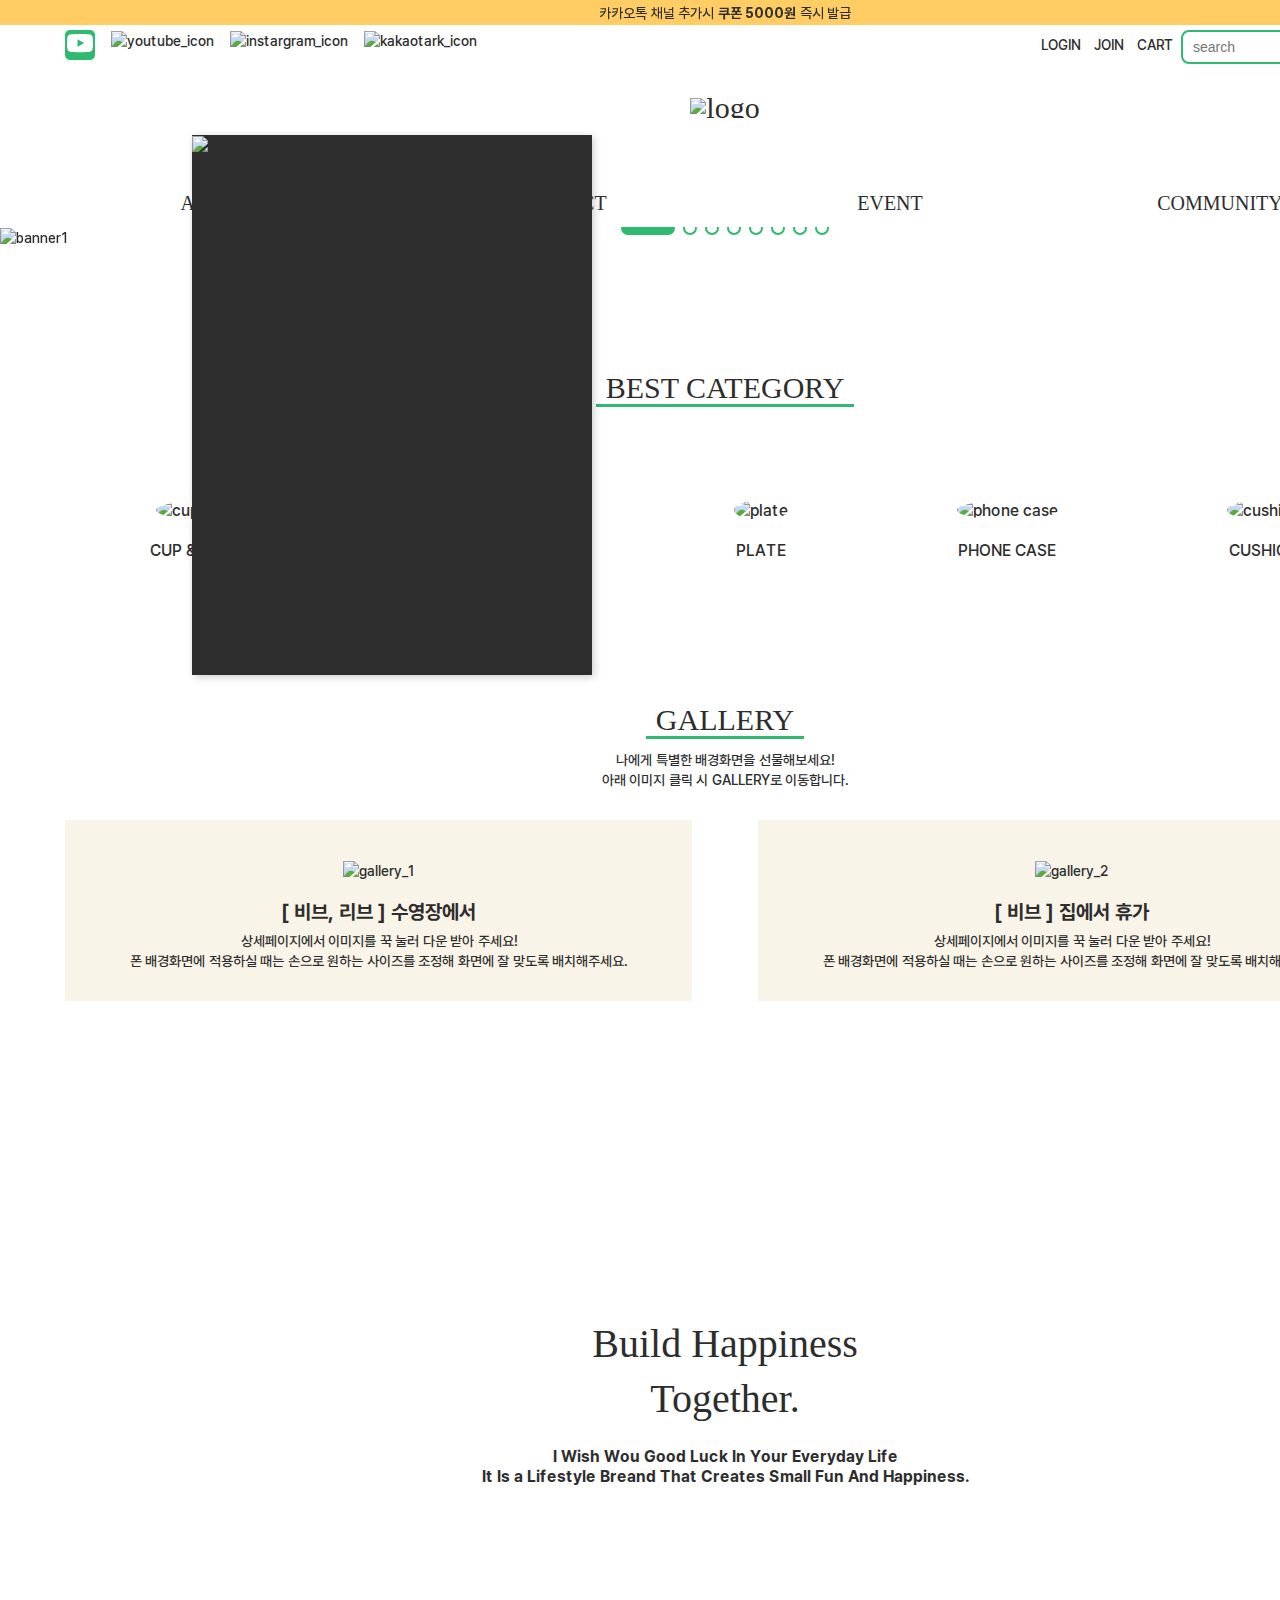
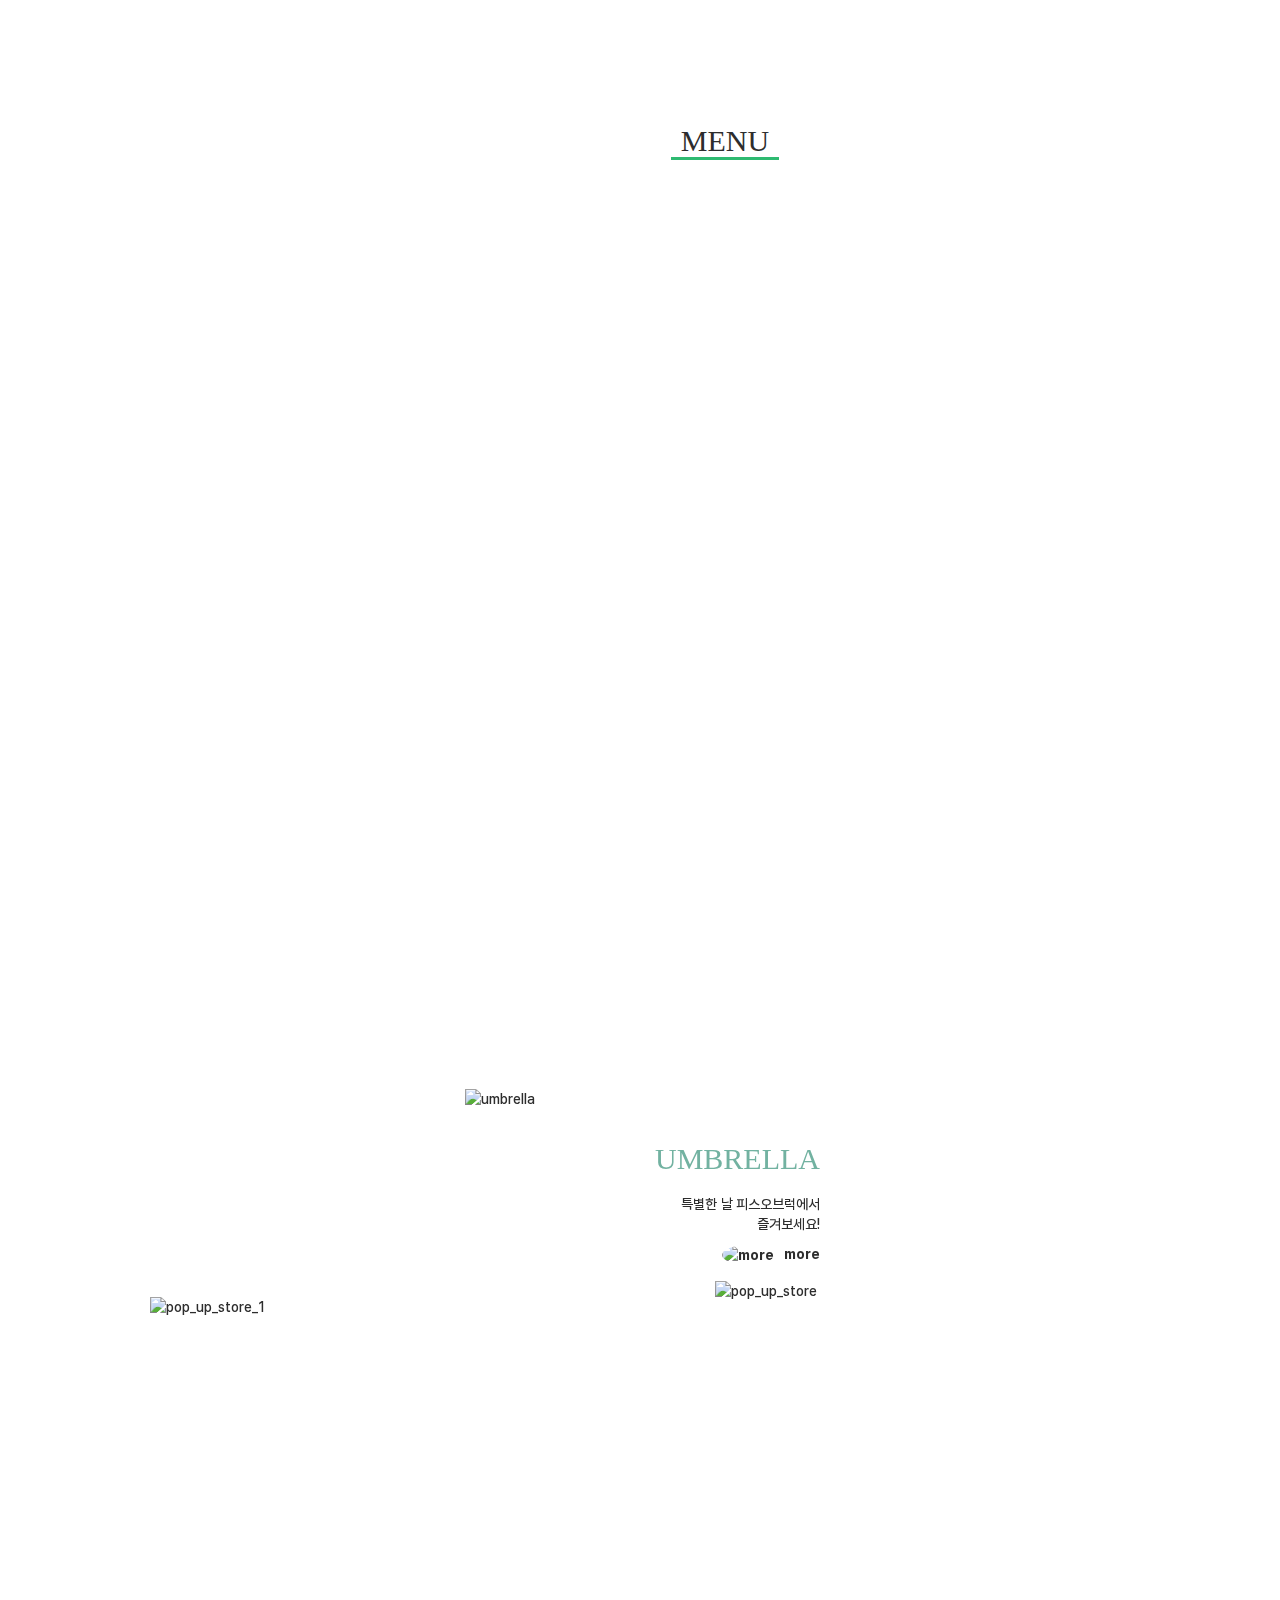
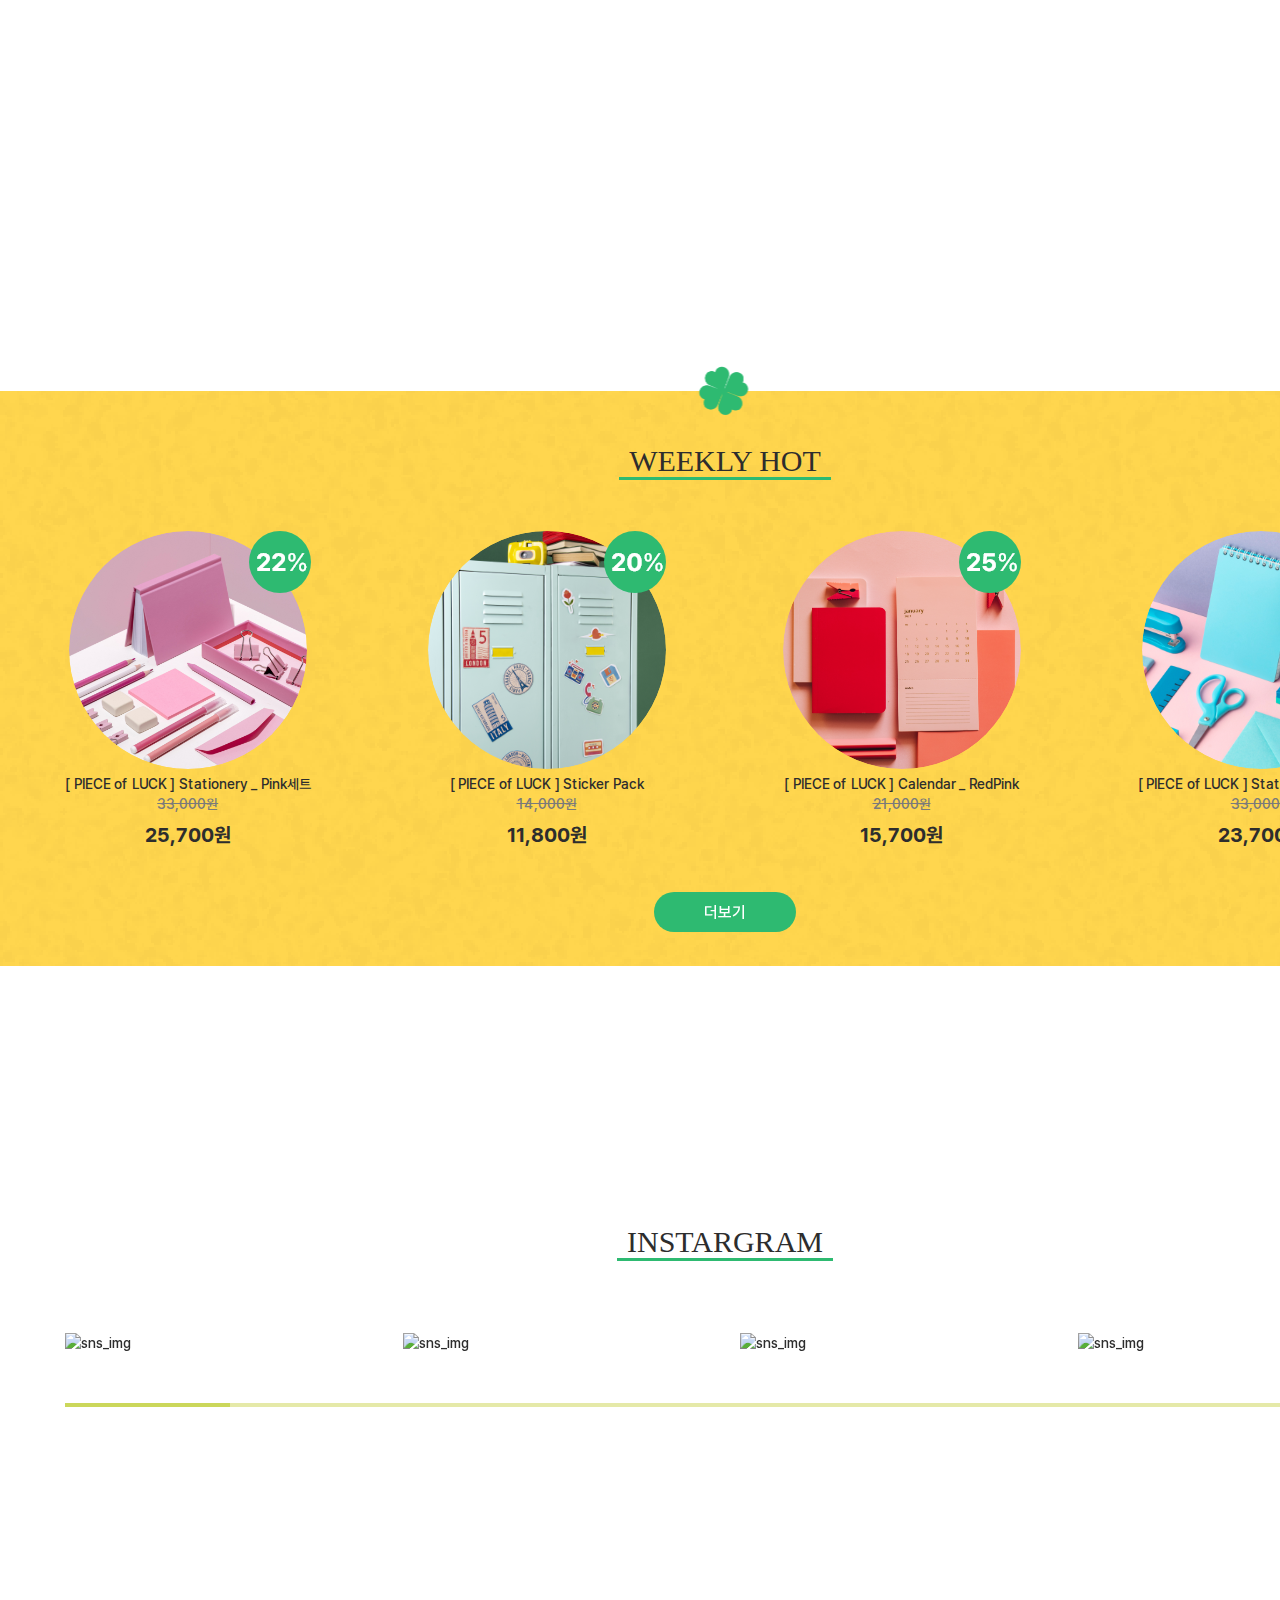
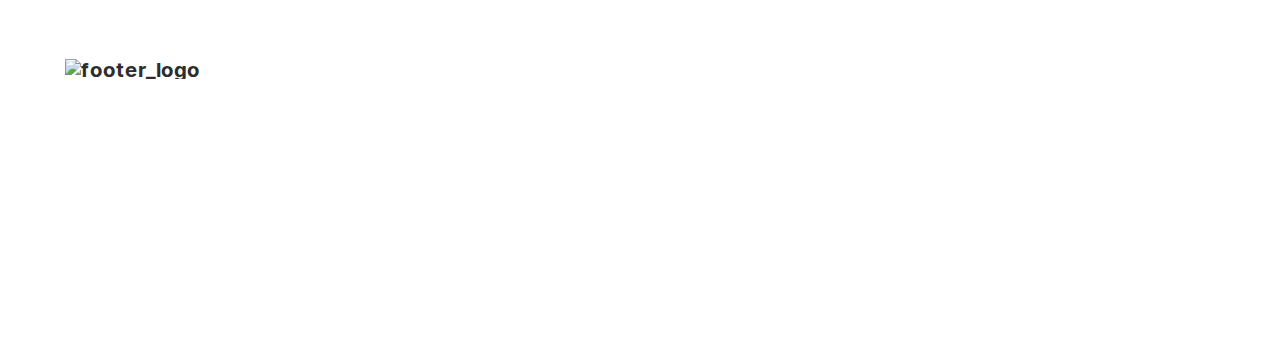
==== index.html @ 20d3dde0 "Add files via upload" ====
<!DOCTYPE html>
<html lang="ko">
<head>
    <meta charset="UTF-8">
    <meta name="viewport" content="width=1450">
    <title>PIECE of LUCK</title>
    <!--파비콘-->
    <link rel="shortcut icon" href="./img/favicon.png" type="image/x-icon">
    <!--top_event_banner-->
    <link rel="stylesheet" href="https://cdn.jsdelivr.net/npm/swiper@10/swiper-bundle.min.css" />
    <!--navbar-->
    <script src="https://code.jquery.com/jquery-2.2.4.min.js" integrity="sha256-BbhdlvQf/xTY9gja0Dq3HiwQF8LaCRTXxZKRutelT44=" crossorigin="anonymous"></script>
		<script src="./js/script1.js"></script>
    <!--Pretendard-->
    <link rel="stylesheet" href="./fonts/stylesheet.css">
    <!--aos-->
    <link href="https://unpkg.com/aos@2.3.1/dist/aos.css" rel="stylesheet">
    <script src="https://unpkg.com/aos@2.3.1/dist/aos.js"></script>
    <!--top버튼-->
    <script src="js/jquery-3.4.1.min.js"></script>
	<script src="js/script.js"></script>
    <!--main css-->
    <link rel="stylesheet" href="./css/main_style.css">
</head>
<body>
    <div id="top_event_banner">
        <div class="swiper top_banner">
            <div class="swiper-wrapper">
              <div class="swiper-slide">카카오톡 채널 추가시 <b>쿠폰 5000원</b> 즉시 발급</div>
              <div class="swiper-slide">신규회원 누구나 <b>첫 구매 900원</b></div>
              <div class="swiper-slide">WINTER <b>SALE</b>초특가</div>
              <div class="swiper-slide">포토리뷰 작성 시 <b>최대 5만원</b>혜택</div>
            </div>
          </div>
    </div><!--top_event_banner-->
    <div id="login">
        <ul class="sns_icon">
          <li>
            <a href="https://www.youtube.com/" target="_blank">
              <img src="./img/youtube.png" alt="youtube_icon">
            </a>
          </li>
          <li>
            <a href="https://www.facebook.com/" target="_blank">
              <img src="./img/facebook.png" alt="youtube_icon">
            </a>
          </li>
          <li>
            <a href="https://www.instagram.com/" target="_blank">
              <img src="./img/instargram.png" alt="instargram_icon">
            </a>
          </li>
          <li>
            <a href="https://www.kakaocorp.com/page/service/service/KakaoTalk?lang=ko" target="_blank">
              <img src="./img/kakao.png" alt="kakaotark_icon">
            </a>
          </li>
        </ul><!--sns_icon-->
        <div class="join">
          <ul class="join_in">
            <li><a href="./index_1.html">LOGIN</a></li>
            <li><a href="./index_1.html">JOIN</a></li>
            <li><a href="#">CART</a></li>
        </ul><!--join_in-->
        <div class="search">
            <input type="search" placeholder="search">
          <button type="submit"></button>
        </div><!--search-->
        </div><!--join-->
    </div><!--login-->
    <header>
      <h1>
        <a href="./index.html">
          <img src="./img/LOGO.png" alt="logo" width="350px">
        </a>
      </h1>
      <div id="nav_">
        <ul id="nav">
          <li>
            <a href="./sub1.html">ABOUT US</a>
            <div class="sub_menu">
              <ul class="sub">
                <li><a href="./sub1.html">ABOUT US</a></li>
              </ul><!--sub_1-->
              <ul class="sub">
                <li><a href="./sub2.html#tab1_pr">LIVING</a></li>
                <li><a href="./sub2.html#tab2_pr">DIGITAL</a></li>
                <li><a href="./sub2.html#tab3_pr">FASHION</a></li>
              </ul><!--sub_2-->
              <ul class="sub">
                <li><a href="./sub3.html">EVENT</a></li>
              </ul><!--sub_3-->
              <ul class="sub">
                <li><a href="./sub2.html#tab1_pr">LIVING</a></li>
                <li><a href="./sub2.html#tab2_pr">DIGITAL</a></li>
                <li><a href="./sub2.html#tab3_pr">FASHION</a></li>
              </ul><!--sub_4-->
            </div><!--sub_menu-->
          </li>
          <li>
            <a href="./sub2.html"> PRODUCT</a>
            <div class="sub_menu">
              <ul class="sub">
                <li><a href="./sub1.html">ABOUT US</a></li>
              </ul><!--sub_1-->
              <ul class="sub">
                <li><a href="./sub2.html#tab1_pr">LIVING</a></li>
                <li><a href="./sub2.html#tab2_pr">DIGITAL</a></li>
                <li><a href="./sub2.html#tab3_pr">FASHION</a></li>
              </ul><!--sub_2-->
              <ul class="sub">
                <li><a href="./sub3.html">EVENT</a></li>
              </ul><!--sub_3-->
              <ul class="sub">
                <li><a href="./sub4.html#tab1_co">공지사항</a></li>
                <li><a href="./sub4.html#tab2_co">Q &amp; A</a></li>
                <li><a href="./sub4.html#tab3_co">GALLERY</a></li>
              </ul><!--sub_4-->
            </div><!--sub_menu-->
          </li>
          <li>
            <a href="./sub3.html">EVENT</a>
            <div class="sub_menu">
              <ul class="sub">
                <li><a href="./sub1.html">ABOUT US</a></li>
              </ul><!--sub_1-->
              <ul class="sub">
                <li><a href="./sub2.html#tab1_pr">LIVING</a></li>
                <li><a href="./sub2.html#tab2_pr">DIGITAL</a></li>
                <li><a href="./sub2.html#tab3_pr">FASHION</a></li>
              </ul><!--sub_2-->
              <ul class="sub">
                <li><a href="./sub3.html">EVENT</a></li>
              </ul><!--sub_3-->
              <ul class="sub">
                <li><a href="./sub4.html#tab1_co">공지사항</a></li>
                <li><a href="./sub4.html#tab2_co">Q &amp; A</a></li>
                <li><a href="./sub4.html#tab3_co">GALLERY</a></li>
              </ul><!--sub_4-->
            </div><!--sub_menu-->
          </li>
          <li>
            <a href="./sub4.html">COMMUNITY</a>
            <div class="sub_menu">
              <ul class="sub">
                <li><a href="./sub1.html">ABOUT US</a></li>
              </ul><!--sub_1-->
              <ul class="sub">
                <li><a href="./sub2.html#tab1_pr">LIVING</a></li>
                <li><a href="./sub2.html#tab2_pr">DIGITAL</a></li>
                <li><a href="./sub2.html#tab3_pr">FASHION</a></li>
              </ul><!--sub_2-->
              <ul class="sub">
                <li><a href="./sub3.html">EVENT</a></li>
              </ul><!--sub_3-->
              <ul class="sub">
                <li><a href="./sub4.html#tab1_co">공지사항</a></li>
                <li><a href="./sub4.html#tab2_co">Q &amp; A</a></li>
                <li><a href="./sub4.html#tab3_co">GALLERY</a></li>
              </ul><!--sub_4-->
            </div><!--sub_menu-->
          </li>
        </ul><!--nav-->
      </div><!--nav_-->
    </header><!--heaber-->
    <div id="main">
      <div class="swiper main_banner">
        <div class="swiper-wrapper">
          <div class="swiper-slide">
            <a href="./sub1.html">
              <img src="./img/main_banner_1.jpg" alt="banner1">
            </a>
          </div>
          <div class="swiper-slide">
            <a href="./sub1.html">
              <img src="./img/main_banner_2.jpg" alt="banner2">
            </a>
          </div>
          <div class="swiper-slide">
            <a href="./sub2.html">
              <img src="./img/main_banner_3.jpg" alt="banner3">
            </a>
          </div>
          <div class="swiper-slide"><a href="./sub2.html">
            <img src="./img/main_banner_4.jpg" alt="banner4">
          </a>
        </div>
          <div class="swiper-slide"><a href="./sub2.html">
            <img src="./img/main_banner_5.jpg" alt="banner5">
          </a>
        </div>
          <div class="swiper-slide"><a href="./sub2.html#tab3_pr">
            <img src="./img/main_banner_6.jpg" alt="banner6">
          </a>
        </div>
          <div class="swiper-slide"><a href="./sub2.html">
            <img src="./img/main_banner_7.jpg" alt="banner7">
          </a>
        </div>
          <div class="swiper-slide"><a href="./sub2.html">
            <img src="./img/main_banner_0.jpg" alt="banner8">
          </a>
        </div>
        </div>
        <div class="swiper-button-next main_banner_next"></div>
        <div class="swiper-button-prev main_banner_prev"></div>
        <div class="swiper-pagination main_banner_pag"></div>
      </div>
    </div><!--main-->
    <div id="best">
      <h1><span>BEST CATEGORY</span></h1>
      <ul class="category">
        <li>
          <a href="./sub2.html#tab1_pr">
            <img src="./img/category1.png" alt="cup&tumbler">
            <p>
              CUP &amp; TUMBLER
            </p>
        </a>
        <a href="./sub2.html#tab1_pr">
          <img src="./img/cotegory_hover1.png" alt="cup&tumbler">
        </a>
      </li>
        <li>
          <a href="./sub2.html#tab3_pr">
            <img src="./img/category2.png" alt="home slippers">
            <p>
              HOME SLIPPERS
            </p>
          </a>
          <a href="./sub2.html#tab3_pr">
            <img src="./img/cotegory_hover2.png" alt="home slippers">
          </a>
        </li>
        <li>
          <a href="./sub2.html#tab1_pr">
            <img src="./img/category3.png" alt="plate">
            <p>
              PLATE
            </p>
          </a>
          <a href="./sub2.html#tab1_pr">
            <img src="./img/cotegory_hover3.png" alt="plate">
          </a>
        </li>
        <li>
          <a href="./sub2.html#tab2_pr">
            <img src="./img/category4.png" alt="phone case">
            <p>
              PHONE CASE
            </p>
          </a>
          <a href="./sub2.html#tab2_pr">
            <img src="./img/cotegory_hover4.png" alt="phone case">
          </a>
        </li>
        <li>
          <a href="./sub2.html">
            <img src="./img/category5.png" alt="cushion">
            <p>
              CUSHION
            </p>
          </a>
          <a href="./sub2.html">
            <img src="./img/cotegory_hover5.png" alt="cushion">
          </a>
        </li>
      </ul><!--category-->
    </div><!--best-->
    <div class="gallery">
      <h1><span>GALLERY</span></h1>
      <p>나에게 특별한 배경화면을 선물해보세요!<br>
      아래 이미지 클릭 시 GALLERY로 이동합니다.</p>
      <div class="gallery_in">
        <div class="gallery_box">
        <dl>
          <dt><a href="./sub4.html#tab2_co">
            <img src="./img/gallery_img2.png" alt="gallery_1">
            <img src="./img/gallery_img1_1.png" alt="gallery_1" class="gallery_img">
          </a></dt>
          <dd>
            <h3>
              &lbrack; 비브, 리브 &rbrack; 수영장에서
            </h3>
            <p>
              상세페이지에서 이미지를 꾹 눌러 다운 받아 주세요!<br>
              폰 배경화면에 적용하실 때는 손으로 원하는 사이즈를 조정해 화면에 잘 맞도록 배치해주세요.
            </p>
          </dd>
        </dl>
      </div><!--gallery_box-->
      <div class="gallery_box">
        <dl>
          <dt>
            <a href="./sub4.html#tab2_co">
              <img src="./img/gallery_img1.png" alt="gallery_2">
              <img src="./img/gallery_img2_1.png" alt="gallery_1" class="gallery_img">
            </a>
          </dt>
          <dd>
            <h3>
              &lbrack; 비브 &rbrack; 집에서 휴가
            </h3>
            <p>
              상세페이지에서 이미지를 꾹 눌러 다운 받아 주세요!<br>
              폰 배경화면에 적용하실 때는 손으로 원하는 사이즈를 조정해 화면에 잘 맞도록 배치해주세요.
            </p>
          </dd>
        </dl>
      </div><!--gallery_box-->
      </div><!--gallery_in-->
    </div><!--gallery-->
    <div id="together">
      <div class="together_in">
        <h1>
          Build Happiness<br>
          Together.
        </h1>
        <p>
          I Wish Wou Good Luck In Your Everyday Life<br>
          It Is a Lifestyle Breand That Creates Small Fun And Happiness.
        </p>
      </div><!--together_in-->
    </div><!--together-->
    <div id="menu">
      <h1><span>MENU</span></h1>
      <div class="menu_in">
        <div class="menu_in_1" data-aos="fade-down" data-aos-once="true" data-aos-delay="200">
          <h2>LIVING</h2>
          <p>
            피스오브럭으로 일상을<br>
            꾸며보세요!
          </p>
          <a href="./sub2.html#tab3_pr">
            <img src="./img/more_white.png" alt="more" class="white">
            <img src="./img/more_black.png" alt="more">more</a>
          <img src="./img/main_menu_slipper.png" alt="slippers" class="slipper">
        </div><!--menu_in_1-->
        <div class="menu_in_2" data-aos="fade-down-right" data-aos-once="true" data-aos-delay="200">
          <h2>KITCHEN</h2>
          <p>
            피스오브럭으로 나만의<br>
            키친하우스를 만들어보세요!
          </p>
          <a href="./sub2.html#tab1_pr">
            <img src="./img/more_white.png" alt="more" class="white">
            <img src="./img/more_black.png" alt="more">more</a>
          <img src="./img/main_menu_tableware.png" alt="kitchen" class="kitchen">
        </div><!--menu_in_2-->
        <div class="menu_in_3" data-aos="fade-down-right" data-aos-once="true" data-aos-delay="100">
          <h2>PHONE CASE</h2>
          <p>
            피스오브럭으로 기분좋은<br>
            하루를 보내보세요!
          </p>
          <a href="./sub2.html#tab2_pr">
            <img src="./img/more_white.png" alt="more" class="white">
            <img src="./img/more_black.png" alt="more">more</a>
          <img src="./img/main_menu_phone.png" alt="phone" class="phone">
        </div><!--menu_in_3-->
        <div class="menu_in_4" data-aos="fade-up-right" data-aos-once="true" data-aos-delay="100">
          <h2>CUP&amp;TUMBLER</h2>
          <p>
            피스오브럭으로 일상 속 즐거움을<br>
            느껴보세요!
          </p>
          <a href="./sub2.html#tab1_pr">
            <img src="./img/more_white.png" alt="more" class="white">
            <img src="./img/more_black.png" alt="more">more</a>
          <img src="./img/main_menu_tumbler.png" alt="tumbler" class="tumbler">
        </div><!--menu_in_4-->
        <div class="menu_in_5" data-aos="slide-up" data-aos-once="true">
          <h2>UMBRELLA</h2>
          <p>
            특별한 날 피스오브럭에서<br>
            즐겨보세요!
          </p>
          <a href="./sub2.html#tab3_pr">
            <img src="./img/more_white.png" alt="more" class="white">
            <img src="./img/more_black.png" alt="more">more</a>
          <img src="./img/main_menu_umbrella.png" alt="umbrella" class="umbrella">
        </div><!--menu_in_5-->
        <div class="menu_in_6" data-aos="fade-up-left" data-aos-once="true" data-aos-delay="100">
          <h2>GIFT</h2>
          <p>
            피스오브럭에서 달콤한<br>
            선물을 전해보세요!
          </p>
          <a href="./sub2.html">
            <img src="./img/more_white.png" alt="more" class="white">
            <img src="./img/more_black.png" alt="more">more</a>
          <img src="./img/main_menu_gift.png" alt="gift" class="gift">
        </div><!--menu_in_6-->
      </div><!--menu_in-->
    </div><!--menu-->
    <div id="popup_">
      <div id="popup">
        <img src="./img/pop-up_img1.png" alt="pop_up_store_1" class="pop_1" data-aos="slide-left" data-aos-once="true">
        <img src="./img/pop-up_text.png" alt="pop_up_store" class="pop_2" data-aos="slide-down"
        data-aos-delay="200" data-aos-once="true">
        <img src="./img/pop-up_img2.png" alt="pop_up_store_2" class="pop_3" data-aos="zoom-in"
        data-aos-delay="400" data-aos-once="true">
        <img src="./img/pop-up_img3.png" alt="pop_up_store_3" class="pop_4" data-aos="slide-left"
        data-aos-delay="300" data-aos-once="true">
        <p><a href="#" class="pop_5" data-aos="zoom-in" data-aos-easing="ease-out-back"
          data-aos-duration="1000" data-aos-delay="400" data-aos-once="true">더 보러 가기</a></p>
      </div><!--popup-->
    </div><!--popup_(오버플로우히든용)-->
    <div id="weekly">
      <div class="weekly_in">
        <img src="./img/weekly_icon.png" alt="clover">
      <h1><span>WEEKLY HOT</span></h1>
      <ul>
        <li>
          <a href="./sub2.html#tab1_pr">
            <img src="./img/weekly_1.png" alt="Stationery_Pink_set">
          </a><br>
          <a href="./sub2.html#tab1_pr" class="product_name">
            &lbrack; PIECE of LUCK &rbrack; Stationery _ Pink세트
          </a><!--product_name--><br>
          <a href="./sub2.html#tab1_pr" class="product_cost">
            33,000원
          </a><!--product_cost--><br>
          <a href="./sub2.html#tab1_pr" class="sale_price">
            25,700원
          </a><!--sale_price-->
          <img src="./img/weekly_sale_1_1.png" alt="22%" class="sale">
          <img src="./img/weekly_sale_1.png" alt="22%">
        </li>
        <li>
          <a href="./sub2.html#tab1_pr">
            <img src="./img/weekly_2.png" alt="Sticker Pack">
          </a><br>
          <a href="./sub2.html#tab1_pr" class="product_name">
            &lbrack; PIECE of LUCK &rbrack; Sticker Pack
          </a><!--product_name--><br>
          <a href="./sub2.html#tab1_pr" class="product_cost">
            14,000원
          </a><!--product_cost--><br>
          <a href="./sub2.html#tab1_pr" class="sale_price">
            11,800원
          </a><!--sale_price-->
          <img src="./img/weekly_sale_2_1.png" alt="20%" class="sale">
          <img src="./img/weekly_sale_2.png" alt="20%">
        </li>
        <li>
          <a href="./sub2.html#tab1_pr">
            <img src="./img/weekly_3.png" alt="Calendar_RedPink">
          </a><br>
          <a href="./sub2.html#tab1_pr" class="product_name">
            &lbrack; PIECE of LUCK &rbrack; Calendar _ RedPink
          </a><!--product_name--><br>
          <a href="./sub2.html#tab1_pr" class="product_cost">
            21,000원
          </a><!--product_cost--><br>
          <a href="./sub2.html#tab1_pr" class="sale_price">
            15,700원
          </a><!--sale_price-->
          <img src="./img/weekly_sale_3_1.png" alt="25%" class="sale">
          <img src="./img/weekly_sale_3.png" alt="25%">
        </li>
        <li>
          <a href="./sub2.html#tab1_pr">
            <img src="./img/weekly_4.png" alt="stationery_blue_set">
          </a><br>
          <a href="./sub2.html#tab1_pr" class="product_name">
            &lbrack; PIECE of LUCK &rbrack; Stationery _ Blue세트
          </a><!--product_name--><br>
          <a href="./sub2.html#tab1_pr" class="product_cost">
            33,000원
          </a><!--product_cost--><br>
          <a href="./sub2.html#tab1_pr" class="sale_price">
            23,700원
          </a><!--sale_price-->
          <img src="./img/weekly_sale_4_1.png" alt="28%" class="sale">
          <img src="./img/weekly_sale_4.png" alt="28%">
        </li>
      </ul>
      <a href="./sub2.html" type="button" class="eng btn-bubble">
        더보기
        <span class="btn-bubble-inner">
            <span class="btn-bubble-itembox">
                <span class="btn-bubble-item"></span>
                <span class="btn-bubble-item"></span>
                <span class="btn-bubble-item"></span>
                <span class="btn-bubble-item"></span>
            </span>
        </span>
    </a>
      </div><!--weekly_in-->
    </div><!--weekly-->
    <div id="slide">
    </div><!--slide-->
    <div id="instargram">
      <h1><span>INSTARGRAM</span></h1>
      <div class="swiper instar">
        <div class="swiper-wrapper">
          <div class="swiper-slide slide">
            <p>
              <img src="./img/heart.png" alt="heart">
            </p>
            <img src="./img/instar_1.png" alt="sns_img">
          </div>
          <div class="swiper-slide slide">
            <p>
              <img src="./img/heart.png" alt="heart">
            </p>
            <img src="./img/instar_2.png" alt="sns_img">
          </div>
          <div class="swiper-slide slide">
            <p>
              <img src="./img/heart.png" alt="heart">
            </p>
            <img src="./img/instar_3.png" alt="sns_img">
          </div>
          <div class="swiper-slide slide">
            <p>
              <img src="./img/heart.png" alt="heart">
            </p>
            <img src="./img/instar_4.png" alt="sns_img">
          </div>
          <div class="swiper-slide slide">
            <p>
              <img src="./img/heart.png" alt="heart">
            </p>
            <img src="./img/instar_5.png" alt="sns_img">
          </div>
          <div class="swiper-slide slide">
            <p>
              <img src="./img/heart.png" alt="heart">
            </p>
            <img src="./img/instar_6.png" alt="sns_img">
          </div>
          <div class="swiper-slide slide">
            <p>
              <img src="./img/heart.png" alt="heart">
            </p>
            <img src="./img/instar_7.png" alt="sns_img">
          </div>
          <div class="swiper-slide slide">
            <p>
              <img src="./img/heart.png" alt="heart">
            </p>
            <img src="./img/instar_8.png" alt="sns_img">
          </div>
        </div>
        <div class="swiper-pagination instar_pag"></div>
      </div>
    </div><!--instargram-->
    <div id="footer">
      <div class="footer_in">
        <h2>
          <a href="./index.html">
            <img src="./img/footer_logo.png" alt="footer_logo">
          </a>
        </h2>
        <div class="footer_in_1">
          <p>
            PIECE of LUCK / 박수희
          </p>
          <p>
            부산광역시 해운대구 해운대로 123-45
          </p>
          <p>
            051-123-4567
          </p>
          <p>
            psk7489@naver.com
          </p>
        </div><!--footer_in_1-->
        <div class="footer_in_1">
          <p>
            고객센터051-123-4567
          </p>
          <p>
            평일 09:00 ~ 17:00
          </p>
          <p>
            토 / 일 / 공휴일 09:00 ~ 11:00
          </p>
          <p>
            051-123-4567
          </p>
        </div><!--footer_in_1-->
        <div class="footer_in_1">
          <p>
            제휴문의
          </p>
          <p>
            psk7489@naver.com
          </p>
        </div><!--footer_in_1-->
        <div class="footer_in_1">
          <p>
            팝업스토어 문의
          </p>
          <p>
            psk7489@naver.com
          </p>
        </div><!--footer_in_1-->
        <div class="footer_in_1">
          <p>
            결제계좌안내
          </p>
          <p>
            634901-04-387035
          </p>
          <p>
            국민은행 / 박수희
          </p>
        </div><!--footer_in_1-->
      </div><!--footer_in-->
      <ul>
        <li>
          <a href="#">
            이용약관
          <div class="solid"></div>
        </a>
        </li>
        <li>
          <a href="#">
            개인정보처리방침
            <div class="solid"></div>
          </a>
        </li>
        <li>
          <a href="./sub1.html">
            회사소개
            <div class="solid"></div>
          </a>
        </li>
        <li>
          <a href="./sub2.html">
            Buy Shop
            <div class="solid"></div>
          </a>
        </li>
      </ul>
      <div id="top">
        <a href="#top_event_banner">
          <img src="./img/top_but.png" alt="top">
        </a>
        <div class="top_in">
          <a href="#top_event_banner">TOP</a>
        </div><!--top_in-->
      </div><!--top-->
    </div><!--footer-->
    <div class="popup">
      <img src="./img/popup_page1.jpg" alt="event">
      <p>
        <img src="./img/close.png" alt=""  class="close">
      </p>
  </div><!--popup-->


<!--top_event_banner--> 

<!-- Swiper JS -->
  <script src="https://cdn.jsdelivr.net/npm/swiper@10/swiper-bundle.min.js"></script>

<!-- Initialize Swiper -->
  <script>
    var swiper = new Swiper(".top_banner", {
      spaceBetween: 0,
      centeredSlides: true,
      autoplay: {
        delay: 3000,
        disableOnInteraction: false,
      },
      direction:'vertical',
      loop: true,
    });
  </script>



  <!--main_banner-->

    <!-- Initialize Swiper -->
    <script>
      var swiper = new Swiper(".main_banner", {
        spaceBetween: 0,
        centeredSlides: true,
        autoplay: {
          delay: 2000,
          disableOnInteraction: false,
        },
        pagination: {
          el: ".swiper-pagination",
          clickable: true,
        },
        navigation: {
          nextEl: ".swiper-button-next",
          prevEl: ".swiper-button-prev",
        },
        loop:true,
        speed: 1000,
      });
    </script>


<!--aos-->
<script>
  AOS.init();
</script>
    

    <!--instargram-->


  <script>
    var swiper = new Swiper(".instar", {
      slidesPerView: 4,
      spaceBetween: 30,
      pagination: {
        el: ".swiper-pagination",
        type: "progressbar",
        clickable: true,
      },
      navigation: {
        nextEl: ".swiper-button-next",
        prevEl: ".swiper-button-prev",
      },
      loop:true,
      freeMode: true,
    });
  </script>
  <!--팝업페이지-->
  <script src="https://code.jquery.com/jquery-3.7.0.min.js" integrity="sha256-2Pmvv0kuTBOenSvLm6bvfBSSHrUJ+3A7x6P5Ebd07/g=" crossorigin="anonymous"></script>
  <script>
      $(function(){
          /*.more_btn a를 클릭하면 .popup이 나타난다.
          .close를 클릭하면 .popup이 사라진다.*/
          $(".close").click(function(){
              $(".popup").hide();
          });
      });
  </script>

</body>
</html>
---- fonts/stylesheet.css ----
@font-face {
    font-family: 'Pretendard';
    src: url('Pretendard-Black.eot');
    src: url('Pretendard-Black.eot?#iefix') format('embedded-opentype'),
        url('Pretendard-Black.woff') format('woff');
    font-weight: 900;
    font-style: normal;
    font-display: swap;
}

@font-face {
    font-family: 'Pretendard';
    src: url('Pretendard-Bold.eot');
    src: url('Pretendard-Bold.eot?#iefix') format('embedded-opentype'),
        url('Pretendard-Bold.woff') format('woff');
    font-weight: 700;
    font-style: normal;
    font-display: swap;
}

@font-face {
    font-family: 'Pretendard';
    src: url('Pretendard-ExtraBold.eot');
    src: url('Pretendard-ExtraBold.eot?#iefix') format('embedded-opentype'),
        url('Pretendard-ExtraBold.woff') format('woff');
    font-weight: 800;
    font-style: normal;
    font-display: swap;
}

@font-face {
    font-family: 'Pretendard';
    src: url('Pretendard-ExtraLight.eot');
    src: url('Pretendard-ExtraLight.eot?#iefix') format('embedded-opentype'),
        url('Pretendard-ExtraLight.woff') format('woff');
    font-weight: 200;
    font-style: normal;
    font-display: swap;
}

@font-face {
    font-family: 'Pretendard';
    src: url('Pretendard-Light.eot');
    src: url('Pretendard-Light.eot?#iefix') format('embedded-opentype'),
        url('Pretendard-Light.woff') format('woff');
    font-weight: 300;
    font-style: normal;
    font-display: swap;
}

@font-face {
    font-family: 'Pretendard';
    src: url('Pretendard-Medium.eot');
    src: url('Pretendard-Medium.eot?#iefix') format('embedded-opentype'),
        url('Pretendard-Medium.woff') format('woff');
    font-weight: 500;
    font-style: normal;
    font-display: swap;
}

@font-face {
    font-family: 'Pretendard';
    src: url('Pretendard-Regular.eot');
    src: url('Pretendard-Regular.eot?#iefix') format('embedded-opentype'),
        url('Pretendard-Regular.woff') format('woff');
    font-weight: normal;
    font-style: normal;
    font-display: swap;
}

@font-face {
    font-family: 'Pretendard';
    src: url('Pretendard-Thin.eot');
    src: url('Pretendard-Thin.eot?#iefix') format('embedded-opentype'),
        url('Pretendard-Thin.woff') format('woff');
    font-weight: 100;
    font-style: normal;
    font-display: swap;
}

@font-face {
    font-family: 'Pretendard';
    src: url('Pretendard-SemiBold.eot');
    src: url('Pretendard-SemiBold.eot?#iefix') format('embedded-opentype'),
        url('Pretendard-SemiBold.woff') format('woff');
    font-weight: 600;
    font-style: normal;
    font-display: swap;
}
---- css/main_style.css ----
@charset "utf-8";
/*양진체*/
@font-face {
    font-family: 'yangjin';
    src: url('https://cdn.jsdelivr.net/gh/supernovice-lab/font@0.9/yangjin.woff') format('woff');
    font-weight: normal;
    font-style: normal;
}
/*프리텐다드
font-family: 'Pretendard';*/


*{margin: 0; padding: 0;}
img, video, iframe{
    vertical-align: middle;
}
ol, ul{
    list-style: none;
}
a{
    text-decoration: none;
    color: #2d2d2d;
}
img, video{
    max-width: 100%;
}
html{
    scroll-behavior: smooth;
}
body, html {
    cursor: url(../img/cursor.cur), auto
}
a {
    cursor: url(../img/cursor.cur), auto
}
body{
    font-family: 'Pretendard';
    font-weight: 500;
    font-size: 14px;
    line-height: 20px;
    color: #2d2d2d;
    min-width:1450px;
}

/*top_event*/

#top_event_banner{
    background-color: #FFCD63;
    width: 100%;
}
.top_banner{
    text-align: center;
    line-height: 25px;
    height: 25px;
}

/*login*/

#login{
    width: 1320px;
    margin: 0 auto;
    display: flex;
    justify-content: space-between;
    padding-top: 5px;
    height: 30px;
}
.join{
    display: flex;
}
.sns_icon{
    display: flex;
}
.sns_icon li{
    padding-right: 16px;
}
.join_in{
    display: flex;
    align-items: center;
}
.join_in li{
    padding: 0 7px;
}
.join_in li a{
    transition: all 0.5s;
}
.join_in li:hover a{
    color: #2EBA71;
    transition: all 0.5s;
}
.search input:-ms-input-placeholder, .search input::-webkit-input-placeholder, .searcg input::-moz-placeholder{
    color: #ccc;
}
.search{
    height: 30px;
    width: 200px;
    border: 2px solid #2EBA71;
    border-radius: 8px;
    align-items: center;
}
.search input{
    background: #fff url(../img/serch.png) no-repeat right center;
    border: none;
    font-size: 14px;
    width: 165px;
    outline: none;
    padding-top: 7px;
    padding-left: 10px;
    text-align: left;
    box-sizing: border-box;
    border-radius: 8px 0 0 8px;
}
.search button{
    background:#2EBA71 url(../img/serch.png) no-repeat center center;
    color:#fff;
    border:none;
    padding:10px;
    outline-style:none;
    width: 35px;
    padding-left: 5px;
    height: 30px;
    outline: none;
    float: right;
    cursor: url(../img/cursor.cur), auto
}

/*header*/

header{
    width: 1320px;
    margin: 0 auto;
    position: relative;
    text-align: center;
}
header>h1{
    padding: 35px 0 65px;
}
#nav{
    display: flex;
    font-family: 'yangjin';
    justify-content: space-around;
    position: relative;
}
#nav>li{
    text-align: center;
    box-sizing: border-box;
    width: 25%;
    padding-bottom: 9px;
}
#nav>li>a{
    font-size: 20px;
    line-height: 20px;
    display:inline-block;
    padding: 10px 20px 5px;
    box-sizing: border-box;
}
#nav>li>a:hover{
    color: #2EBA71;
    box-sizing: border-box;
    transition: all 0.5s;
}
#nav_.on{
    position: fixed;
    left: 0;
    top: 0;
    width: 100%;
    margin: 0 auto;
    background-color: #2eba71;
    z-index: 99999999;
    height: 44px;
    box-sizing: border-box;
    padding-top: 5px;
}
#nav_.on #nav{
    width: 1320px;
    margin: 0 auto;
    border: 0px;
}
#nav_.on #nav>li{
    text-align: center;
    box-sizing: border-box;
}
#nav_.on #nav>li>a{
    border: 0px;
    display:inline-block;
    color: #fff;
}
#nav_.on #nav>li:hover>a{
    border: 0px;
}
#nav_.on #nav .sub_menu{
    top: 39px;
    background-color:  #CBD75B;
}


/*sub_menu*/

.sub_menu{
    position: absolute;
    top: 44px;
    left: 0;
    width: 1320px;
    display: flex;
    justify-content: space-around;
    z-index: 999;
    background-color: #CBD75B;
    height: 300px;
    box-sizing: border-box;
    overflow: hidden;
    transform: scaleY(0);
    opacity: 0;
    transform-origin: top;
    border-radius: 0 0 100px 0;
}
.sub_menu .sub{
    padding: 30px 0;
    width: 25%;
}
.sub_menu .sub li{
    padding-bottom: 20px;
}
.sub_menu .sub li a{
    font-family: 'Pretendard';
    font-size: 20px;
    font-weight: 500;
    color: #fff;
    transition: all 0.5s;
}
#nav>li:hover .sub_menu {
	transform: scaleY(1);
	opacity: 1;
	transition-property: transform, opacity;
	transition-duration: 0.5s;
}
.sub li a:hover{
    color: #2eba71;
    font-weight: 700;
    transition: all 0.5s;
}  

/*main_banner*/


.main_banner img{
    width: 100%;
}
.main_banner_next, .main_banner_prev{
    color: #2EBA71;
}
.main_banner_next{
    right: 100px;
}
.main_banner_next::after{
    content: url(../img/next_icon.png);
    cursor: url(../img/cursor.cur), auto
}
.main_banner_prev::after{
    content: url(../img/prev_icon.png);
    cursor: url(../img/cursor.cur), auto
}
.main_banner_prev{
    left: 100px;
}
#main .swiper-pagination-bullet {
     width: 10px;
     height: 10px;
     background: transparent; border: 2px solid #2EBA71; opacity: 1; }
#main .swiper-pagination-bullet-active { width: 50px; transition: width .5s; border-radius: 10px; background: #2EBA71; border: 2px solid transparent; }


/*best*/

#best{
    width: 1320px;
    margin: 0 auto;
    text-align: center;
    padding-top: 130px;
}
h1{
    text-align: center;
    font-family: 'yangjin';
    font-weight: normal;
    font-size: 30px;
}
h1>span{
    padding: 0 10px;
    border-bottom: 3px solid #2EBA71;
}
.category{
    padding-top: 100px;
    display: flex;
    justify-content: space-around;
}
.category li p{
    padding-top: 20px;
}
.category li{
    transition: all 0.5s;
    font-size: 16px;
    position: relative;
}
.category li img{
    border-radius: 50%;
}
.category li:hover{
    transform: translateY(-10px);
    transition: all 0.5s;
}
.category li:hover a{
    color: #FF7340;
    transition: all 0.5s;
}
.category li:hover img{
    box-shadow: 0 5px 10px rgba(156,126,76,0.3);
    transition: all 0.5s;
}
.category li a:nth-child(2){
    position: absolute;
    top: 0;
    left: 0;
    opacity: 0;
}
.category li:hover a:nth-child(2){
    opacity: 1;
    transition: all 0.5s;
}

/*gallery*/

.gallery{
    text-align: center;
    width: 1320px;
    margin: 0 auto;
    padding-top: 150px;
}
.gallery>p{
    padding: 20px 0 30px;
}
.gallery_in{
    display: flex;
    justify-content: space-between;
}
.gallery_box{
    background-color: #F8F4E7;
    width: 47.5%;
    box-sizing: border-box;
}
.gallery_box dl{
    padding: 40px 40px 30px;
}
.gallery_box dl dd{
    padding-top: 20px;
}
.gallery_box dl dd h3{
    padding-bottom: 10px;
    font-size: 20px;
}
.gallery_box dl img{
    width: 100%;
}
.gallery_box dl dt{
    position: relative;
}
.gallery_box dt:hover .gallery_img{
    opacity: 1;
    transition: all 0.5s;
}
.gallery_img{
    opacity: 0;
    position: absolute;
    top: 0;
    left: 0;
    z-index: 2;
    width: 100%;
    transition: all 1s;
}

/*together*/

#together{
    background: url(../img/main_bg_fixed.jpg) no-repeat center center fixed;
    background-size: 100%;
    height: 400px;
    margin: 200px 0 0;
    display: flex;
    justify-content: center;
    align-items: center;
    text-align: center;
}
.together_in h1{
    padding-top: 0;
    font-size: 40px;
    line-height: 55px;
}
.together_in p{
    font-weight: 700;
    font-size: 16px;
    padding-top: 20px;
}

/*menu*/

#menu{
    width: 1320px;
    margin: 0 auto;
    padding-top: 130px;
}
.menu_in{
    position: relative;
    width: 100%;
    height: 1050px;
}
.menu_in h2{
    font-family: 'yangjin';
    font-weight: normal;
    font-size: 30px;
    padding-bottom: 25px;
}
.menu_in p{
    padding-bottom: 10px;
}
.menu_in a img{
    border-radius: 50%;
    margin-right: 10px;
    transition: all 0.5s;
}
.menu_in .white{
    opacity: 0;
    position: absolute;
    border-radius: 50%;
    top: -10px;
    left: 0;
}
.menu_in a{
    position: relative;
    z-index: 10;
    font-weight: 700;
}
.menu_in a:hover .white{
    transition: all 0.5s;
    opacity: 1;
}
.menu_in a:hover{
    color: #2eba71;
    font-weight: 700;
    transition: all 0.5s;
}
.menu_in_1{
    position: absolute;
    top: 50px;
    left: 370px;
    background: url(../img/main_menu_box_slipper.png) no-repeat center center;
    width: 425px;
    height: 333px;
    box-sizing: border-box;
    padding: 40px 30px;
}


@keyframes lotate{
    0%{
        transform: rotate(-5deg);
    }
    100%{
        transform: rotate(5deg);
    }
}
.menu_in_1:hover .slipper{
    animation: lotate 0.5s linear infinite alternate;
}
.slipper{
    position: absolute;
    top: 30px;
    left: 100px;
}
.menu_in_2{
    position: absolute;
    top: 50px;
    left: 830px;
    background: url(../img/main_menu_box_tableware.png) no-repeat center center;
    width: 308px;
    height: 503px;
    box-sizing: border-box;
    padding: 40px 30px;
}


@keyframes scale{
    0%{
        transform: scale(1, 1);
    }
    100%{
        transform: scale(1.1, 1.1);
    }
}
.menu_in_2:hover .kitchen{
    animation: scale 0.5s linear infinite alternate;
}
.kitchen{
    position: absolute;
    top: 150px;
    left: 60px;
}
.menu_in_3{
    position: absolute;
    top: 418px;
    left: 458px;
    background: url(../img/main_menu_box_phone.png) no-repeat center center;
    width: 330px;
    height: 302px;
    box-sizing: border-box;
    padding: 30px 20px;
}
.menu_in_3:hover .phone{
    animation: lotate 0.5s linear infinite alternate;
}
.phone{
    position: absolute;
    top: 30px;
    left: 90px;
}
.menu_in_4{
    position: absolute;
    top: 420px;
    left: 102px;
    background: url(../img/main_menu_box_tumbler.png) no-repeat center center;
    width: 311px;
    height: 397px;
    box-sizing: border-box;
    padding: 40px 30px;
}
.menu_in_4:hover .tumbler{
    animation: scale 0.5s linear infinite alternate;
}
.tumbler{
    position: absolute;
    top: 180px;
    left: 70px;
}
.menu_in_5{
    position: absolute;
    top: 750px;
    left: 450px;
    background: url(../img/main_menu_box_umbrella.png) no-repeat center center;
    width: 345px;
    height: 208px;
    box-sizing: border-box;
    padding: 40px 40px;
    text-align: right;
}


@keyframes lotate{
    0%{
        transform: rotate(5deg);
    }
    100%{
        transform: rotate(-5deg);
    }
}
.menu_in_5:hover .umbrella{
    animation: lotate 0.5s linear infinite alternate;
}
.umbrella{
    position: absolute;
    top: -20px;
    left: -50px;
}
.menu_in_6{
    position: absolute;
    top: 588px;
    left: 830px;
    background: url(../img/main_menu_box_gift.png) no-repeat center center;
    width: 308px;
    height: 230px;
    box-sizing: border-box;
    padding: 40px 30px;
}


@keyframes scale{
    0%{
        transform: scale(1, 1);
    }
    100%{
        transform: scale(0.9, 0.9);
    }
}
.menu_in_6:hover .gift{
    animation: scale 0.5s linear infinite alternate;
}
.gift{
    position: absolute;
    top: 100px;
    left: 130px;
}
.menu_in_1 h2{
    color: #7E7E7E;
}
.menu_in_2 h2{
    color: #6E86A2;
}
.menu_in_3 h2{
    color: #7CA4B1;
}
.menu_in_4 h2{
    color: #BE8393;
}
.menu_in_5 h2{
    color: #72B2A1;
}
.menu_in_6 h2{
    color: #B78C6C;
}

/*popup*/

#popup_{
    width: 100%;
    overflow: hidden;
}
#popup{
    background: url(../img/pop-up_bg.png) no-repeat center center;
    width: 1320px;
    margin: 0 auto;
    height: 530px;
    position: relative;
    padding-top: 130px;
}
#popup .pop_1{
    position: absolute;
    top: 50%;
    margin-top: -234px;
    left: -30px;
}
#popup .pop_2{
    position: absolute;
    top: 100px;
    left: 650px;
}
#popup .pop_3{
    position: absolute;
    top: 180px;
    left: 690px;
    z-index: 2;
}
#popup .pop_4{
    position: absolute;
    top: 100px;
    right: -30px;
}
@keyframes move1{
    0%{
        transform: translateY(0);
    }
    50%{
        transform: translateY(-20px);
    }
    100%{
        transform: translateY(0);
    }
}
#popup .pop_5{
    animation: move1 1.5s linear infinite ;
    position: absolute;
    bottom: 80px;
    right: 90px;
    background: #BD9DC9;
    border-radius: 50%;
    font-size: 20px;
    color: #fff;
    padding: 45px 5px;
}
#popup .pop_5:hover{
    animation-play-state: paused;
}

/*weekly*/

#weekly{
    background: url(../img/weekly_bg.png) no-repeat center center;
    width: 100%;
    position: relative;
    height: 575px;
    margin-top: 130px;
    text-align: center;
}
.weekly_in{
    width: 1320px;
    margin: 0 auto;
}
.weekly_in>img{
    position: absolute;
    top: -66px;
    left: 50%;
    transform: translateX(-50%);
}
.weekly_in h1{
    padding: 60px 0;
}
.weekly_in ul{
    display: flex;
    justify-content: space-between;
    text-align: center;
    padding-bottom: 45px;
}
.weekly_in ul li a:nth-child(1){
    border-radius: 50%;
    display: inline-block;
    overflow: hidden;
    transition: all 0.5s;
}
.weekly_in ul li:hover a img{
    transform: scale(1.2, 1.2);
    transition: all 0.5s;
}
.weekly_in ul li .sale{
    opacity: 0;
    position: absolute;
    z-index: 10;
}
.weekly_in ul li:hover .sale{
    opacity: 1;
    transition: all 0.5s;
    transform: scale(1.1, 1.1);
}
.weekly_in ul li a img{
    transition: all 0.5s;
}
.weekly_in ul li{
    position: relative;
    border-radius: 50%;
}
.weekly_in ul li>img{
    position: absolute;
    top: 0px;
    right: 0px;
}
.weekly_in ul li .product_name{
    display: inline-block;
}
.weekly_in ul li .product_cost{
    display: inline-block;
    padding-bottom: 10px;
    font-weight: 500;
    color: #7A7A7A;
    text-decoration: line-through;
}
.weekly_in ul li .sale_price{
    display: inline-block;
    font-size: 20px;
    font-weight: 700;
}
.btn-bubble {
    display: inline-block;
    z-index: 1;
    position: relative;
    overflow: hidden;
    text-align: center;
    width: 142px;
    height: 40px;
    line-height: 40px;
    -webkit-box-sizing: border-box;
    box-sizing: border-box;
    border-radius: 23px !important;
    background: transparent;
    font-size: 16px;
    -webkit-transition: color 0.45s;
    transition: color 0.45s;
    color: #fff;
    background-color: #2eba71;
    font-weight: 500;
}


.btn-bubble .btn-bubble-inner {
    z-index: -1;
    overflow: hidden;
    position: absolute;
    left: 0;
    top: 0;
    width: 100%;
    height: 100%;
}

.btn-bubble .btn-bubble-itembox {
    position: relative;
    display: block;
    height: 100%;
    -webkit-filter: url(#bubble-start);
    filter: url(#bubble-start);
}




@supports ((-webkit-filter: url("#bubble-start")) or (filter: url("#bubble-start"))) .btn-bubble .btn-bubble-item {
    -webkit-transform: translate3d(0, 150%, 0) scale(1.4);
    transform: translate3d(0, 150%, 0) scale(1.4);
}

.btn-bubble .btn-bubble-item {
    position: absolute;
    top: 0;
    width: 25%;
    height: 100%;
    background: #FF7340;
    border-radius: 100%;
    -webkit-transform: translate3d(0, 150%, 0) scale(1.7);
    transform: translate3d(0, 150%, 0) scale(1.7);
    -webkit-transition: -webkit-transform 0.45s;
    transition: -webkit-transform 0.45s;
    transition: transform 0.45s;
    transition: transform 0.45s, -webkit-transform 0.45s;
}

.btn-bubble .btn-bubble-item:nth-of-type(1) {
    left: 0%;
    -webkit-transition-delay: 0s;
    transition-delay: 0s;
}

.btn-bubble .btn-bubble-item:nth-of-type(2) {
    left: 30%;
    -webkit-transition-delay: 0.08s;
    transition-delay: 0.08s;
}

.btn-bubble .btn-bubble-item:nth-of-type(3) {
    left: 60%;
    -webkit-transition-delay: 0.16s;
    transition-delay: 0.16s;
}

.btn-bubble .btn-bubble-item:nth-of-type(4) {
    left: 90%;
    -webkit-transition-delay: 0.24s;
    transition-delay: 0.24s;
}

.btn-bubble:hover {
    color: #fff;
}

.btn-bubble:hover .btn-bubble-item {
    transform: translateZ(0) scale(1.7);
}

/*slide*/

@keyframes movement {
    0% {
      background-position: 6764px 0px;
      /*배경이미지 길이만큼 설정합니다!*/
    }

    100% {
      background-position: 0px 0px;
    }
}

#slide {
    width: 100%;
    height: 106px;
    background: url(../img/font_slide.png) repeat-x left top;
    overflow: hidden;
    background-size: auto 106px;
    animation: movement 50s linear infinite;
    margin: 30px 0;
}

/*instargram*/

#instargram{
    width: 1320px;
    margin: 0 auto;
    padding: 100px 0;
}
#instargram h1{
    padding-bottom: 80px;
}
.instar{
    padding-bottom: 50px;
}
.instar .slide{
    position: relative;
}
.instar .slide p{
    opacity: 0;
    position: absolute;
    top: 0;
    left: 0;
    width: 272px;
    height: 272px;
    transition: all 0.5s;
}
.instar .slide p img{
    position: absolute;
    top: 50%;
    left: 50%;
    transform: translate(-50%, -50%);
}
.instar .slide:hover p{
    opacity: 1;
    background: rgba(0, 0, 0, 0.4);
    transition: all 0.5s;
}
.instar_pag{
    margin-top: 50px;
    position: relative;
    width: 100%;
    height: 10px;
    background: #E5E9A8
}
.swiper-pagination-progressbar .swiper-pagination-progressbar-fill{
    background-color: #CBD75B;
}
/*footer*/

#footer{
    background: url(../img/footer_background.png) no-repeat bottom center;
    height: 407px;
    position: relative;
}
.footer_in{
    width: 1320px;
    margin: 0 auto;
    display: flex;
    justify-content: space-between;
    padding: 100px 0 80px;
    color: rgba(255,255,255,0.5);
}
.footer_in p{
    transition: all 0.5s;
    padding-bottom: 10px;
}
.footer_in p:nth-child(1){
    color: #fff;
}
.footer_in p:hover{
    color: #fff;
    transition: all 0.5s;
}
#footer ul{width:1300px;
	margin:0 auto;
	text-transform:uppercase;
    display: flex;
    justify-content: space-around;
    align-items: center;
}
#footer ul>li{
    width: 12%;
    text-align: center;
}
#footer ul>li>a{
    display:block;
	font-size:14px;
    font-weight: 600;
	padding: 0 20px;
    color: #fff;
    }
.solid{
    width:100%;
	margin:auto;
	margin-top:5px;
	height:2px;
	background:#fff;
	visibility:hidden;
	opacity:0;
	transform:scaleX(0);
    transform-origin:left;
	transition-property:opacity, transform;
	transition-duration:0.5s;}
#footer ul>li>a:hover .solid{
    transform:scaleX(1);
	opacity:1;
	visibility:visible;
}

/*top_but*/
#top{
    position: fixed;
    bottom: 20px;
    right: 20px;
    width: 133;
    height: 125px;
    z-index: 99999999;
    display:none;
}
#top:hover img{
    transform: rotate(45deg);
}
#top img{
    transition: all 0.5s;
}
.top_in{
    position: absolute;
    top: 50%;
    left: 32%;
    transform: translateY(-40%);
    z-index: 2;
}
.top_in a{
    font-family: 'yangjin';
    font-size: 20px;
    color: #2eba71;
}
.popup{
    width: 400px;
    height: 540px;
    box-shadow: 2px 2px 8px rgba(0,0,0,0.2);
    position: fixed;
    top: 15%;
    left: 15%;
    background-color: #2d2d2d;
    z-index: 99999999999999999;
}
.popup p{
    color: #fff;
    font-size: 20px;
    font-weight: 700;
    text-align: right;
    box-sizing: border-box;
    padding: 5px;
}
.close{
    width: 30px;
}
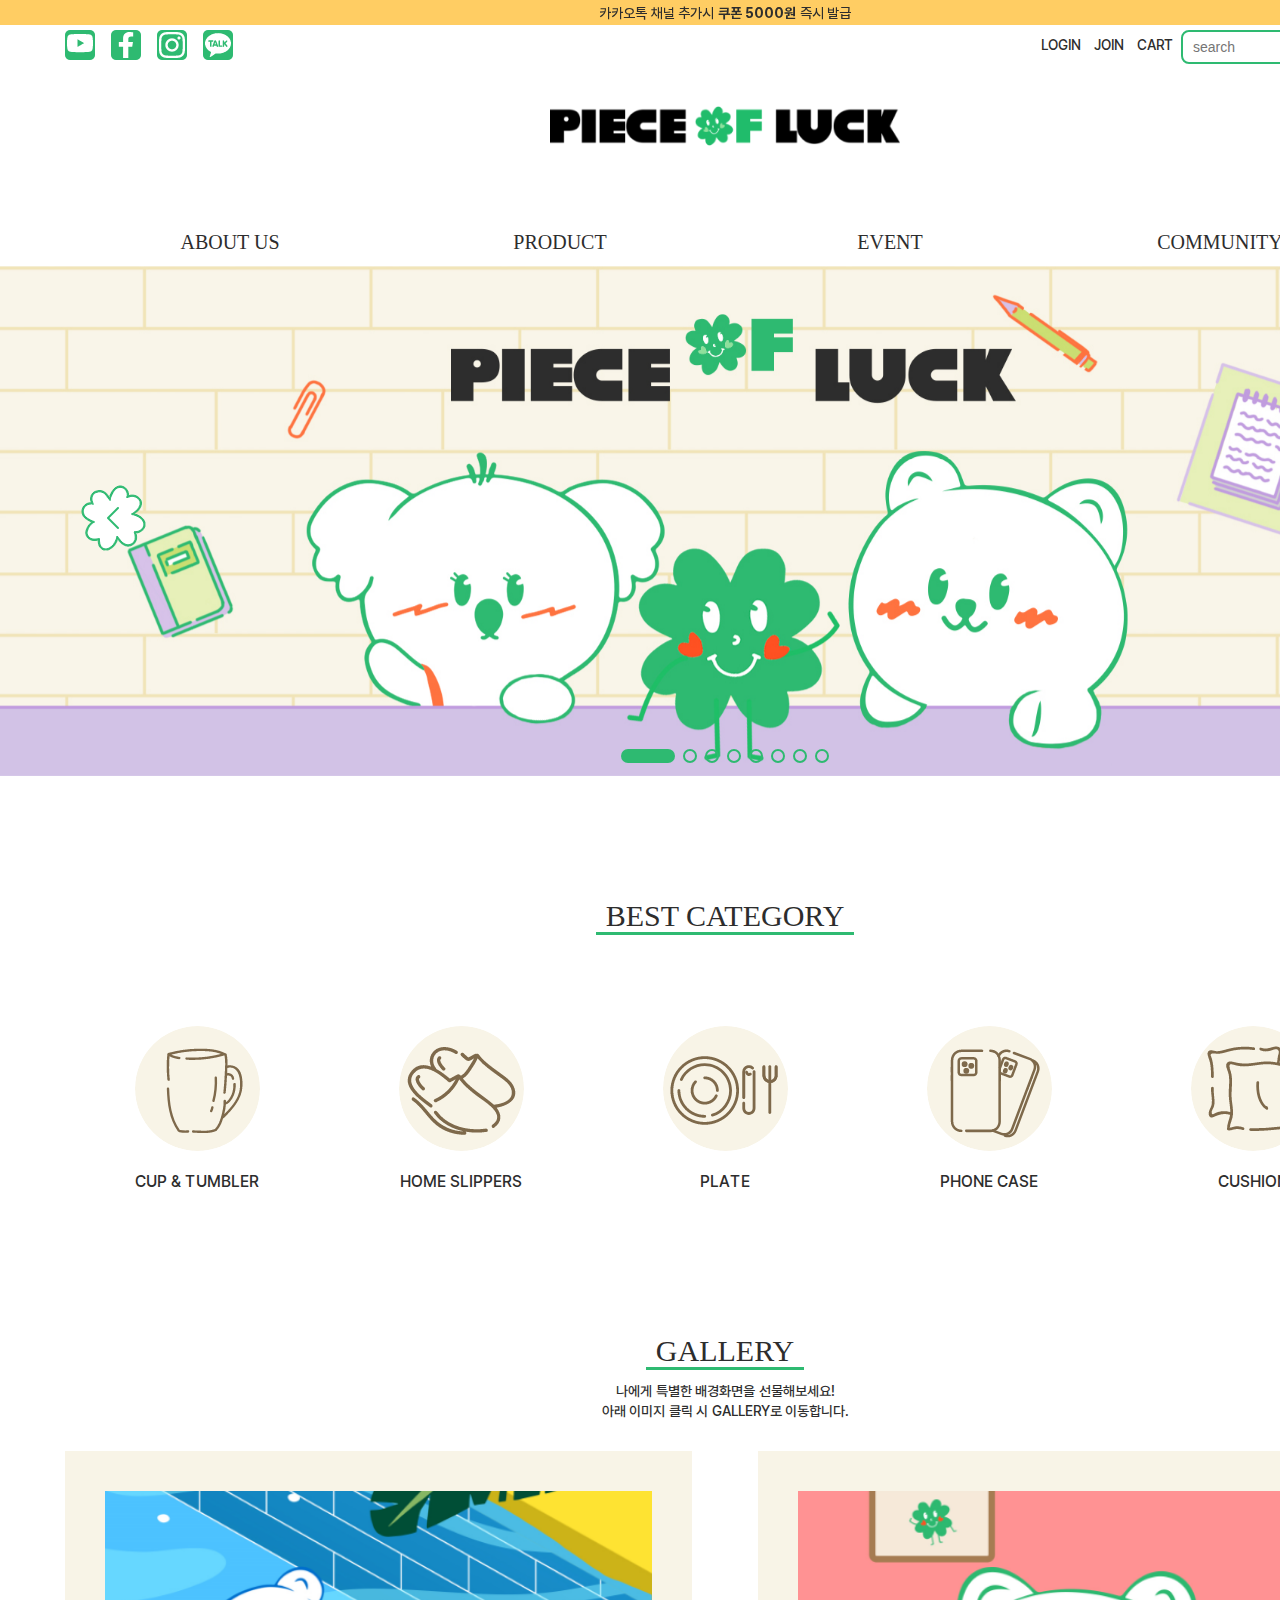
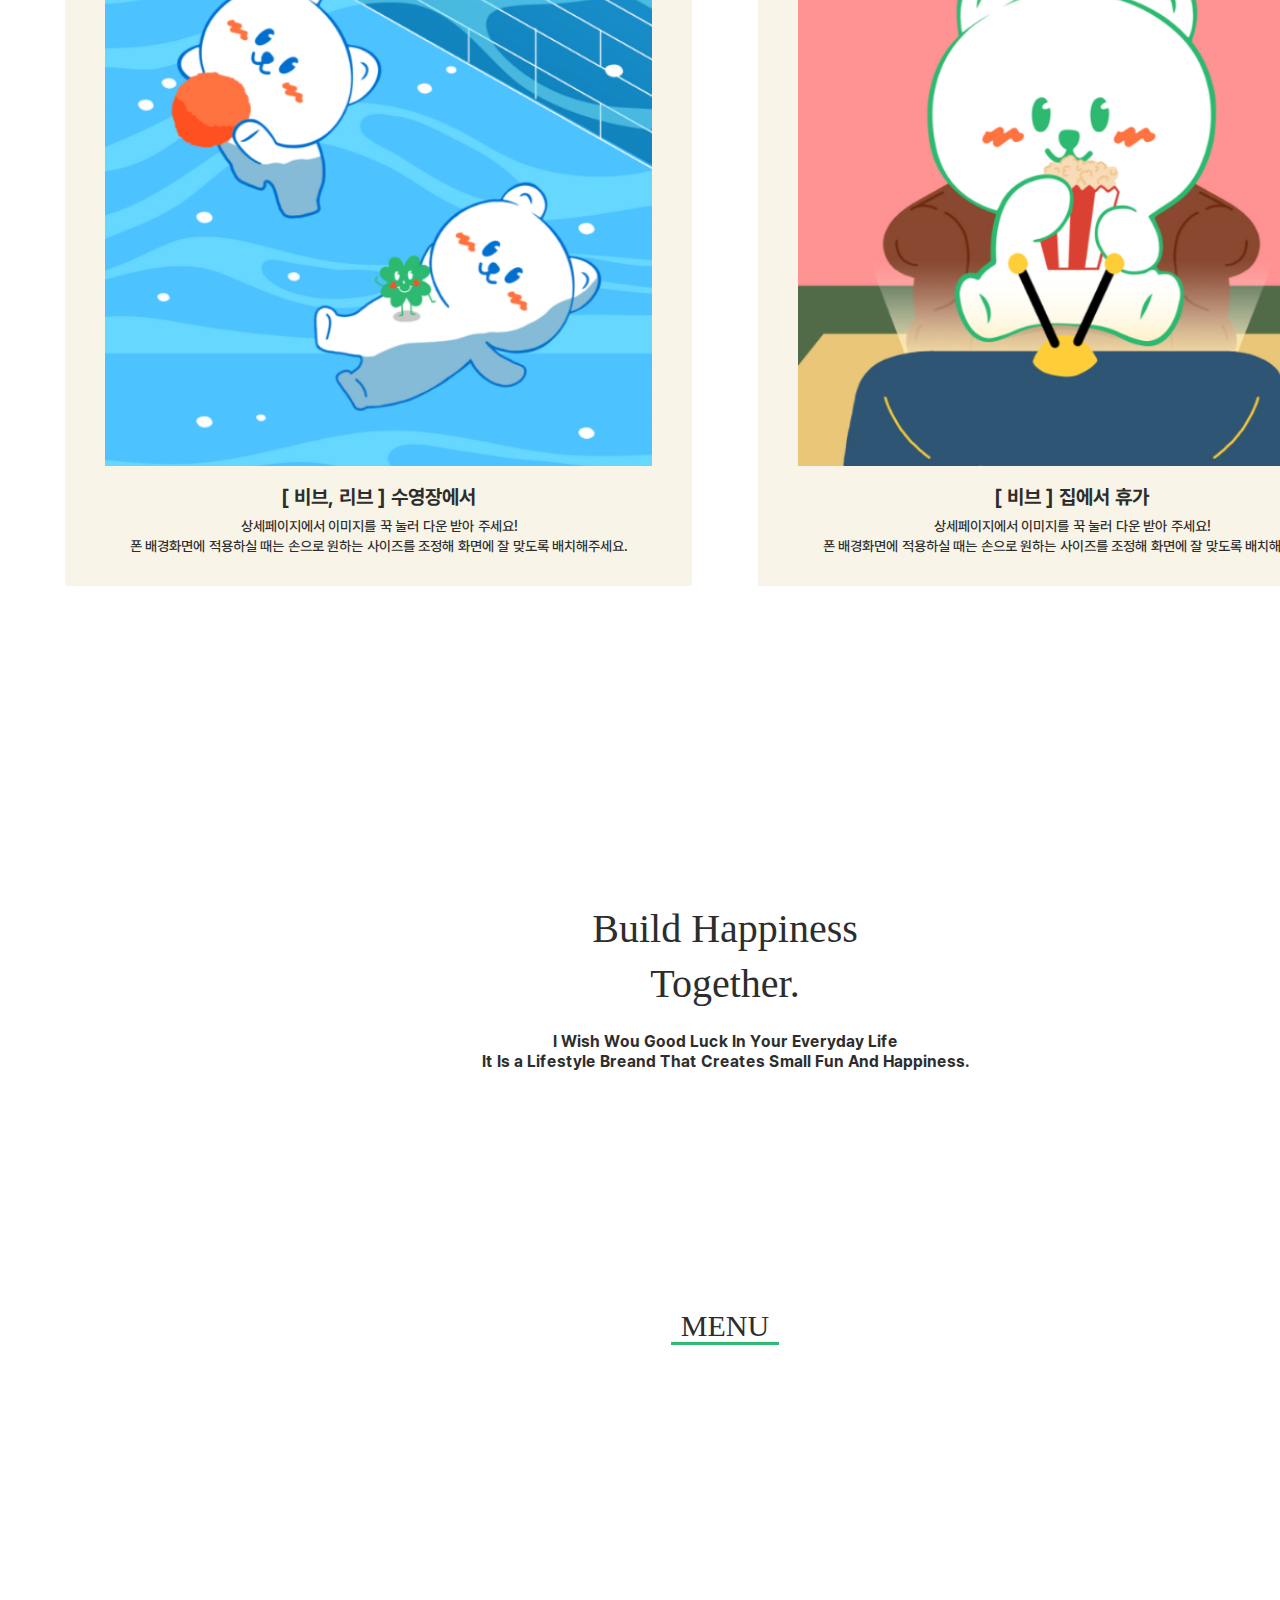
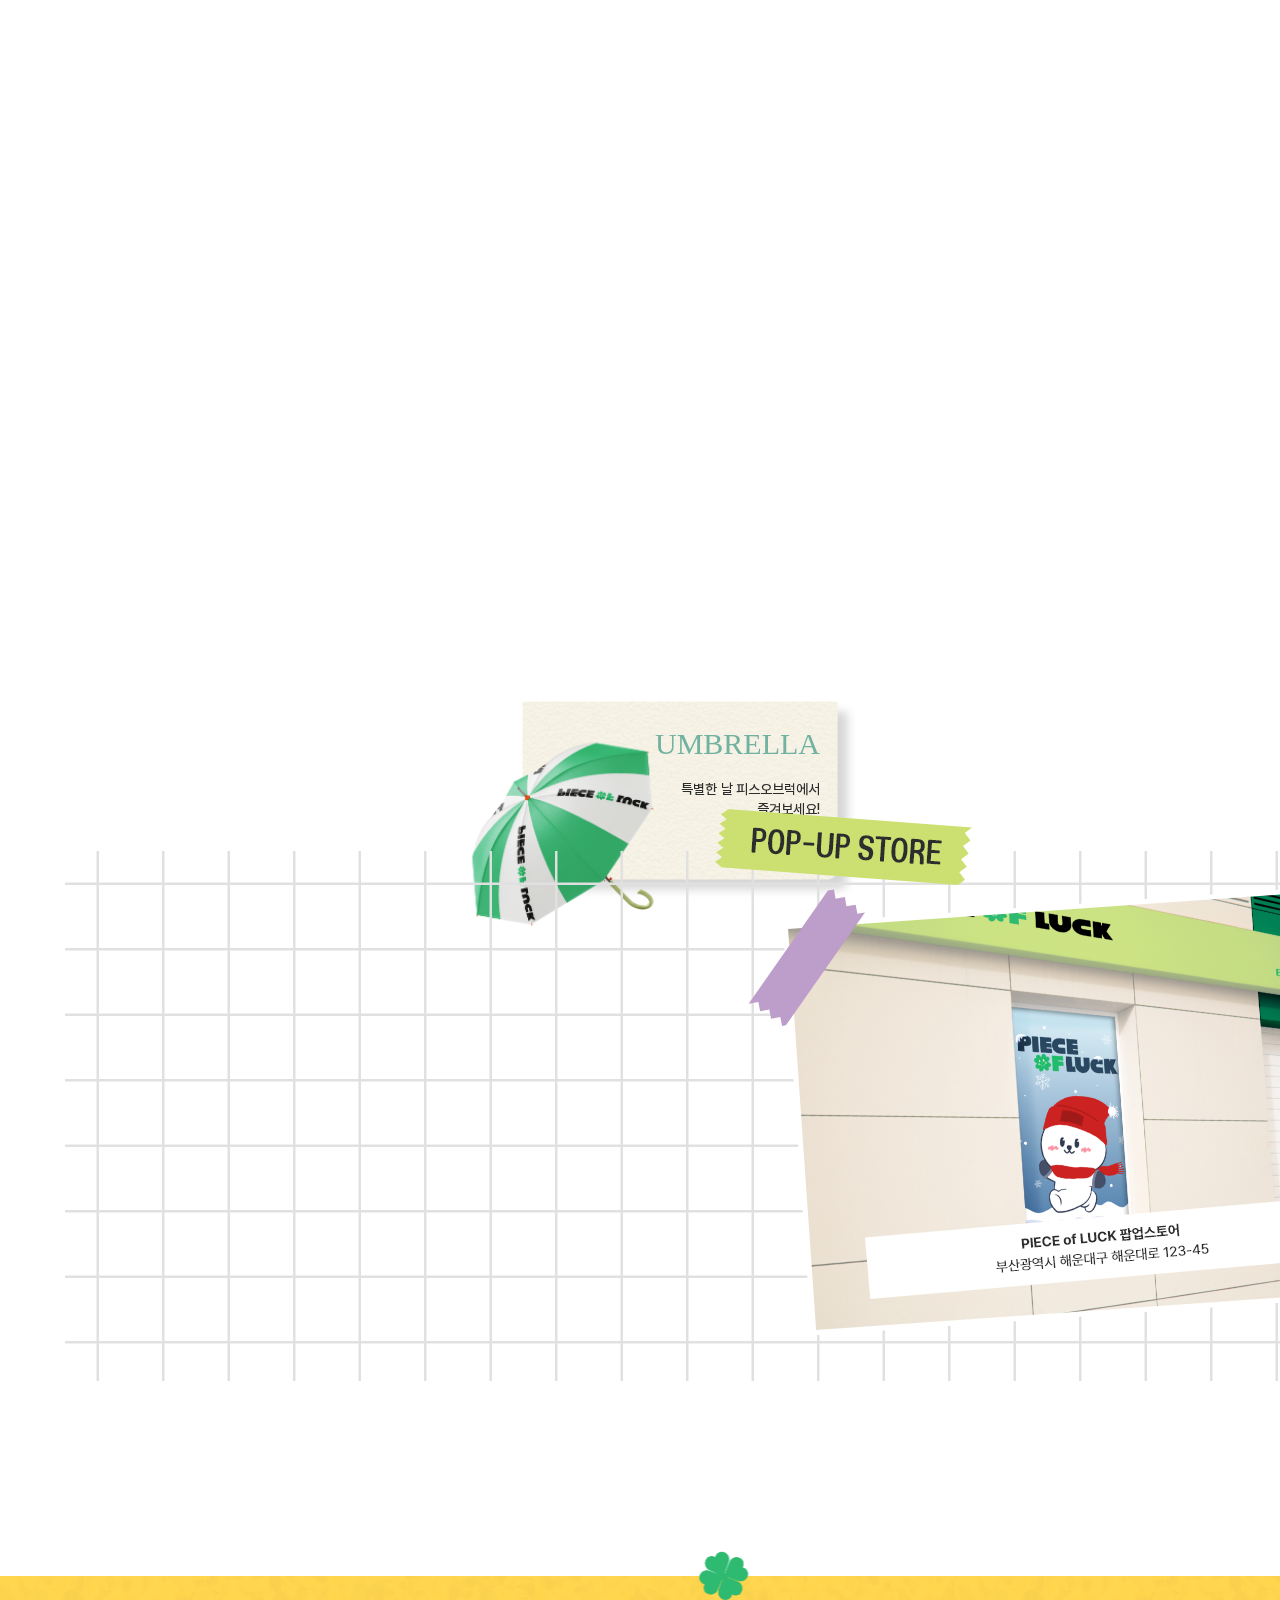
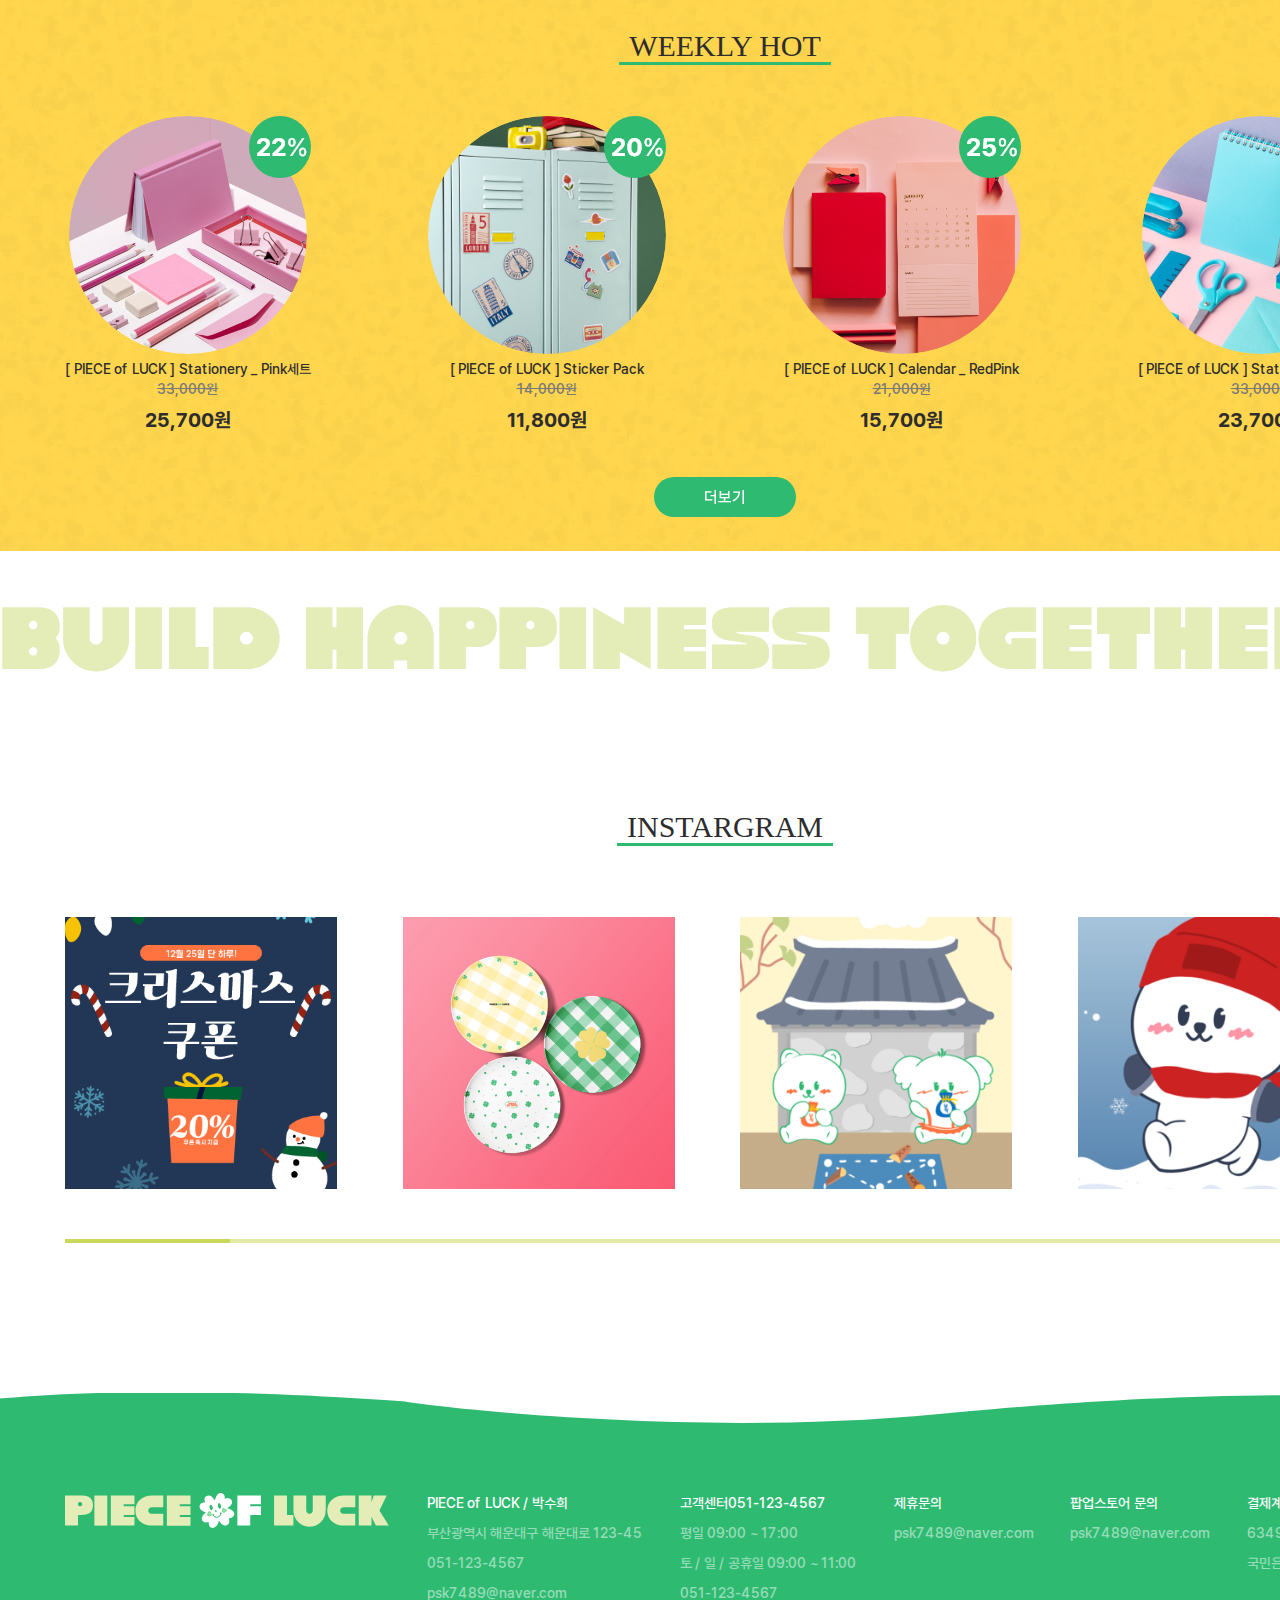
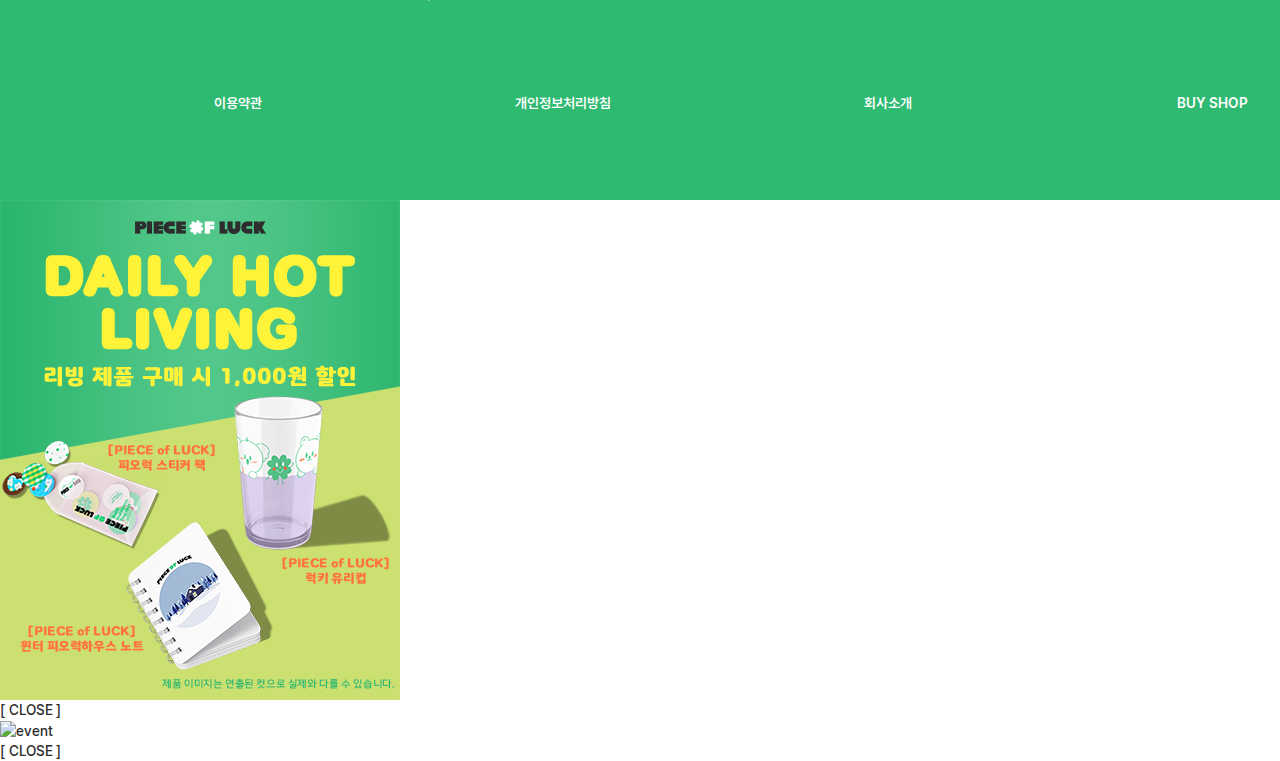
==== commit 54b63472: "Add files via upload" ====
--- a/index.html
+++ b/index.html
@@ -645,12 +645,18 @@
         </div><!--top_in-->
       </div><!--top-->
     </div><!--footer-->
-    <div class="popup">
+    <div class="popup1">
       <img src="./img/popup_page1.jpg" alt="event">
       <p>
-        <img src="./img/close.png" alt=""  class="close">
+        <span class="close">[ CLOSE ]</span>
       </p>
   </div><!--popup-->
+  <div class="popup2">
+    <img src="./img/popup_page2.jpg" alt="event">
+    <p>
+      <span class="close_">[ CLOSE ]</span>
+    </p>
+</div><!--popup-->
 
 
 <!--top_event_banner--> 
@@ -725,17 +731,30 @@
       freeMode: true,
     });
   </script>
-  <!--팝업페이지-->
+
+
+
+  <!--팝업페이지1-->
   <script src="https://code.jquery.com/jquery-3.7.0.min.js" integrity="sha256-2Pmvv0kuTBOenSvLm6bvfBSSHrUJ+3A7x6P5Ebd07/g=" crossorigin="anonymous"></script>
   <script>
       $(function(){
           /*.more_btn a를 클릭하면 .popup이 나타난다.
           .close를 클릭하면 .popup이 사라진다.*/
           $(".close").click(function(){
-              $(".popup").hide();
+              $(".popup1").hide();
           });
       });
   </script>
+  <!--팝업페이지2-->
+  <script>
+      $(function(){
+          /*.more_btn a를 클릭하면 .popup이 나타난다.
+          .close를 클릭하면 .popup이 사라진다.*/
+          $(".close_").click(function(){
+              $(".popup2").hide();
+          });
+      });
+  </script>
 
 </body>
 </html>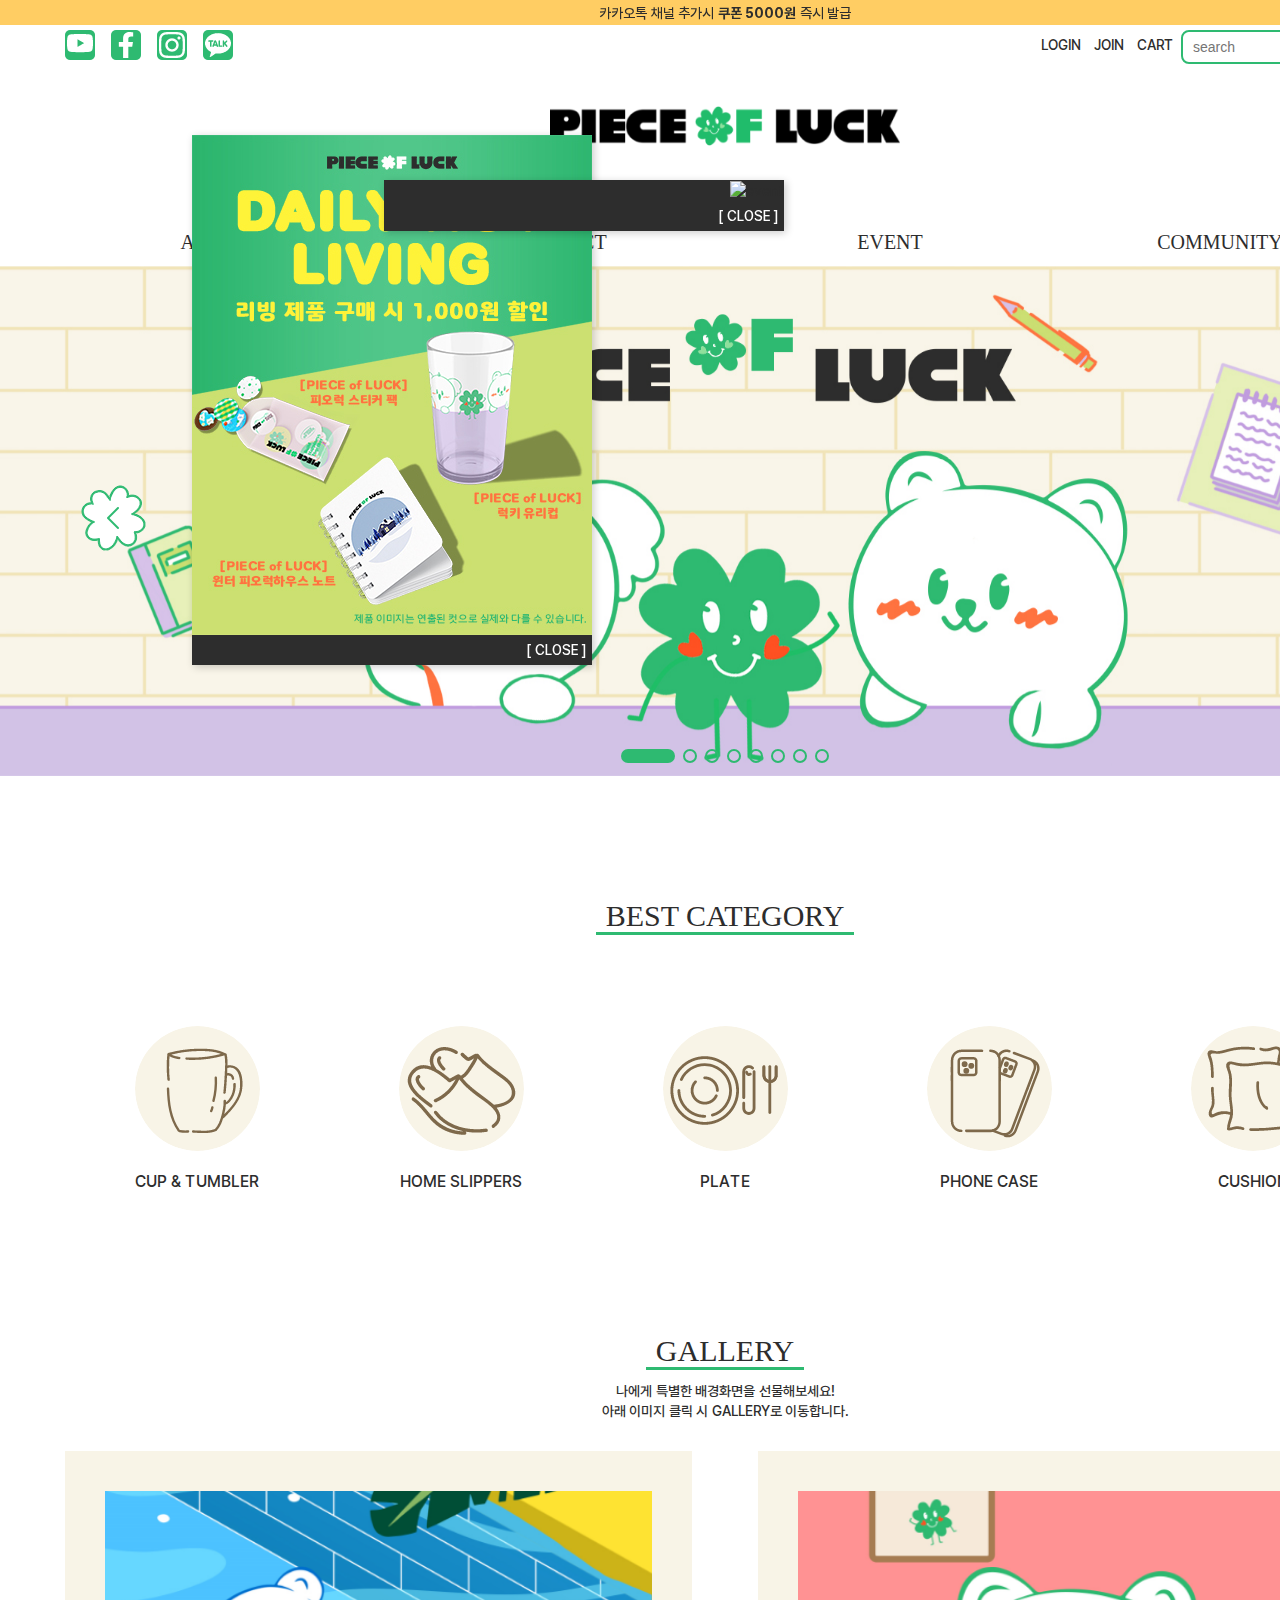
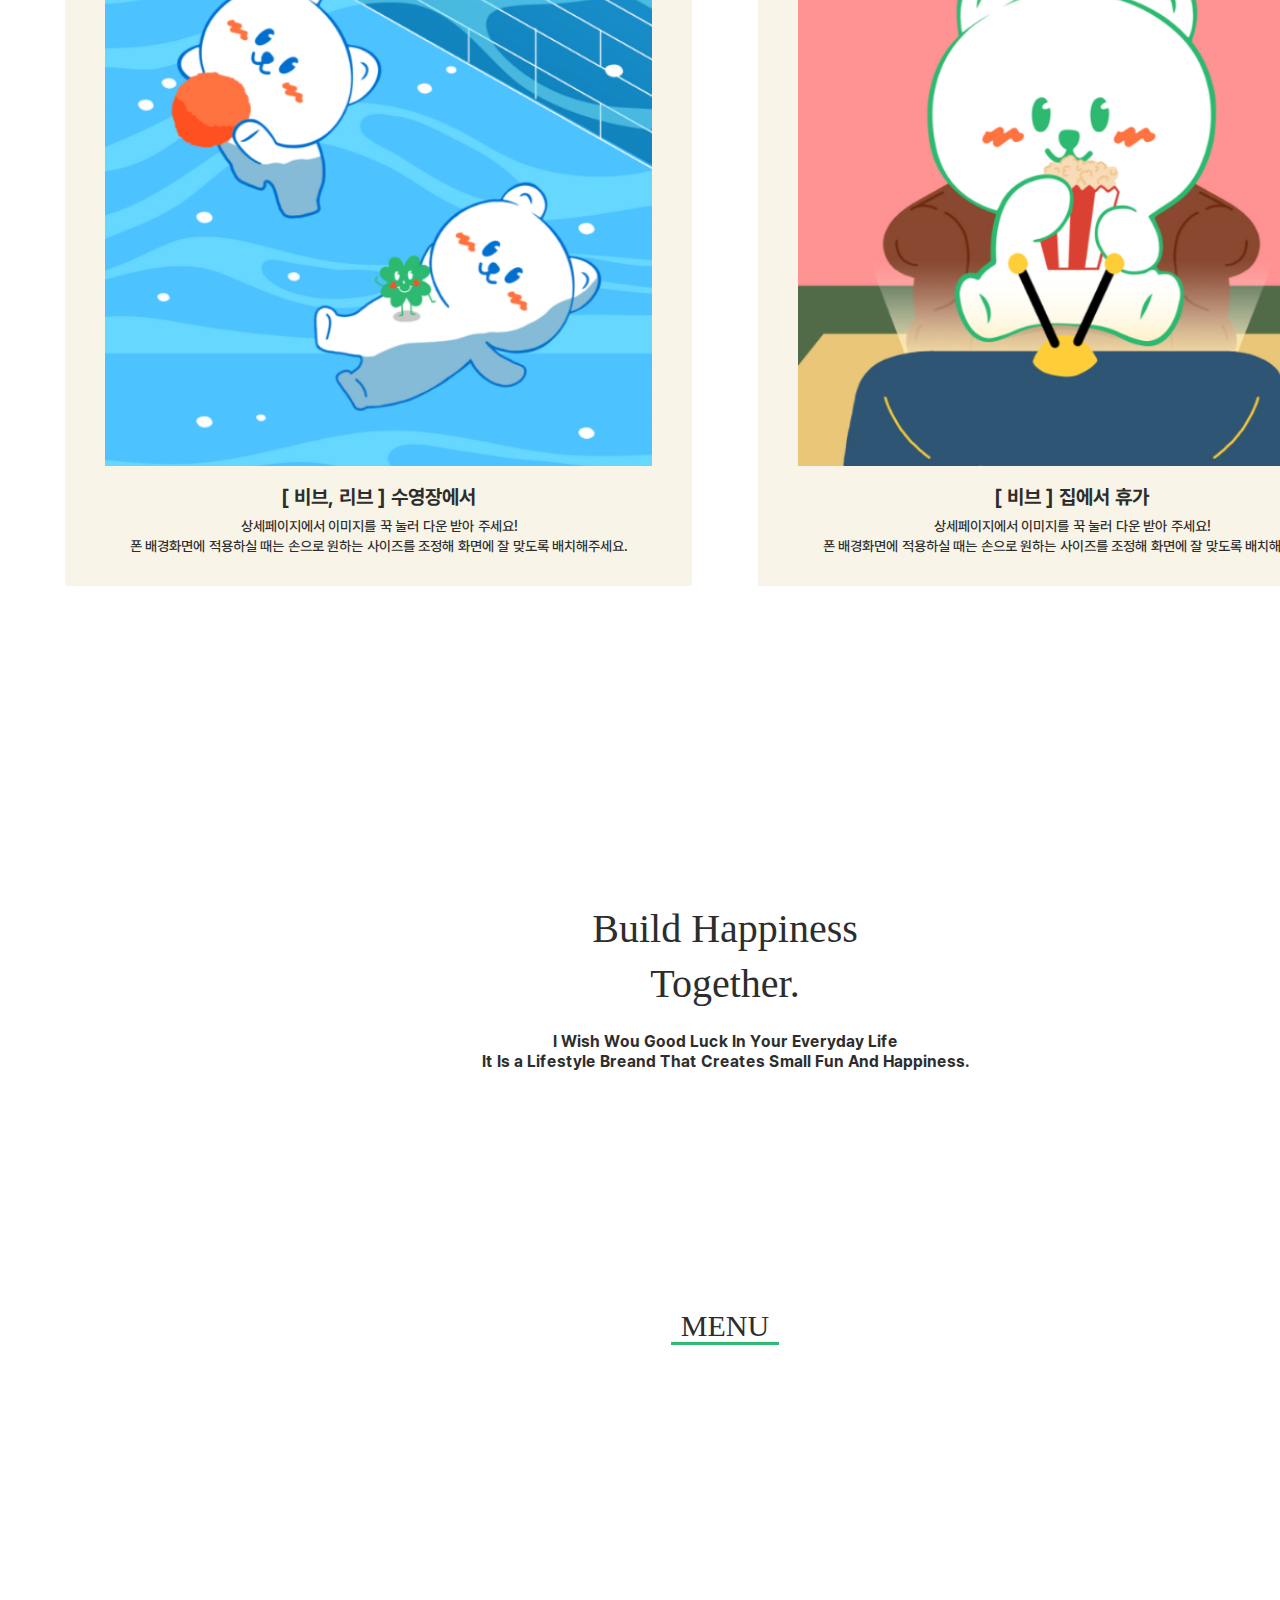
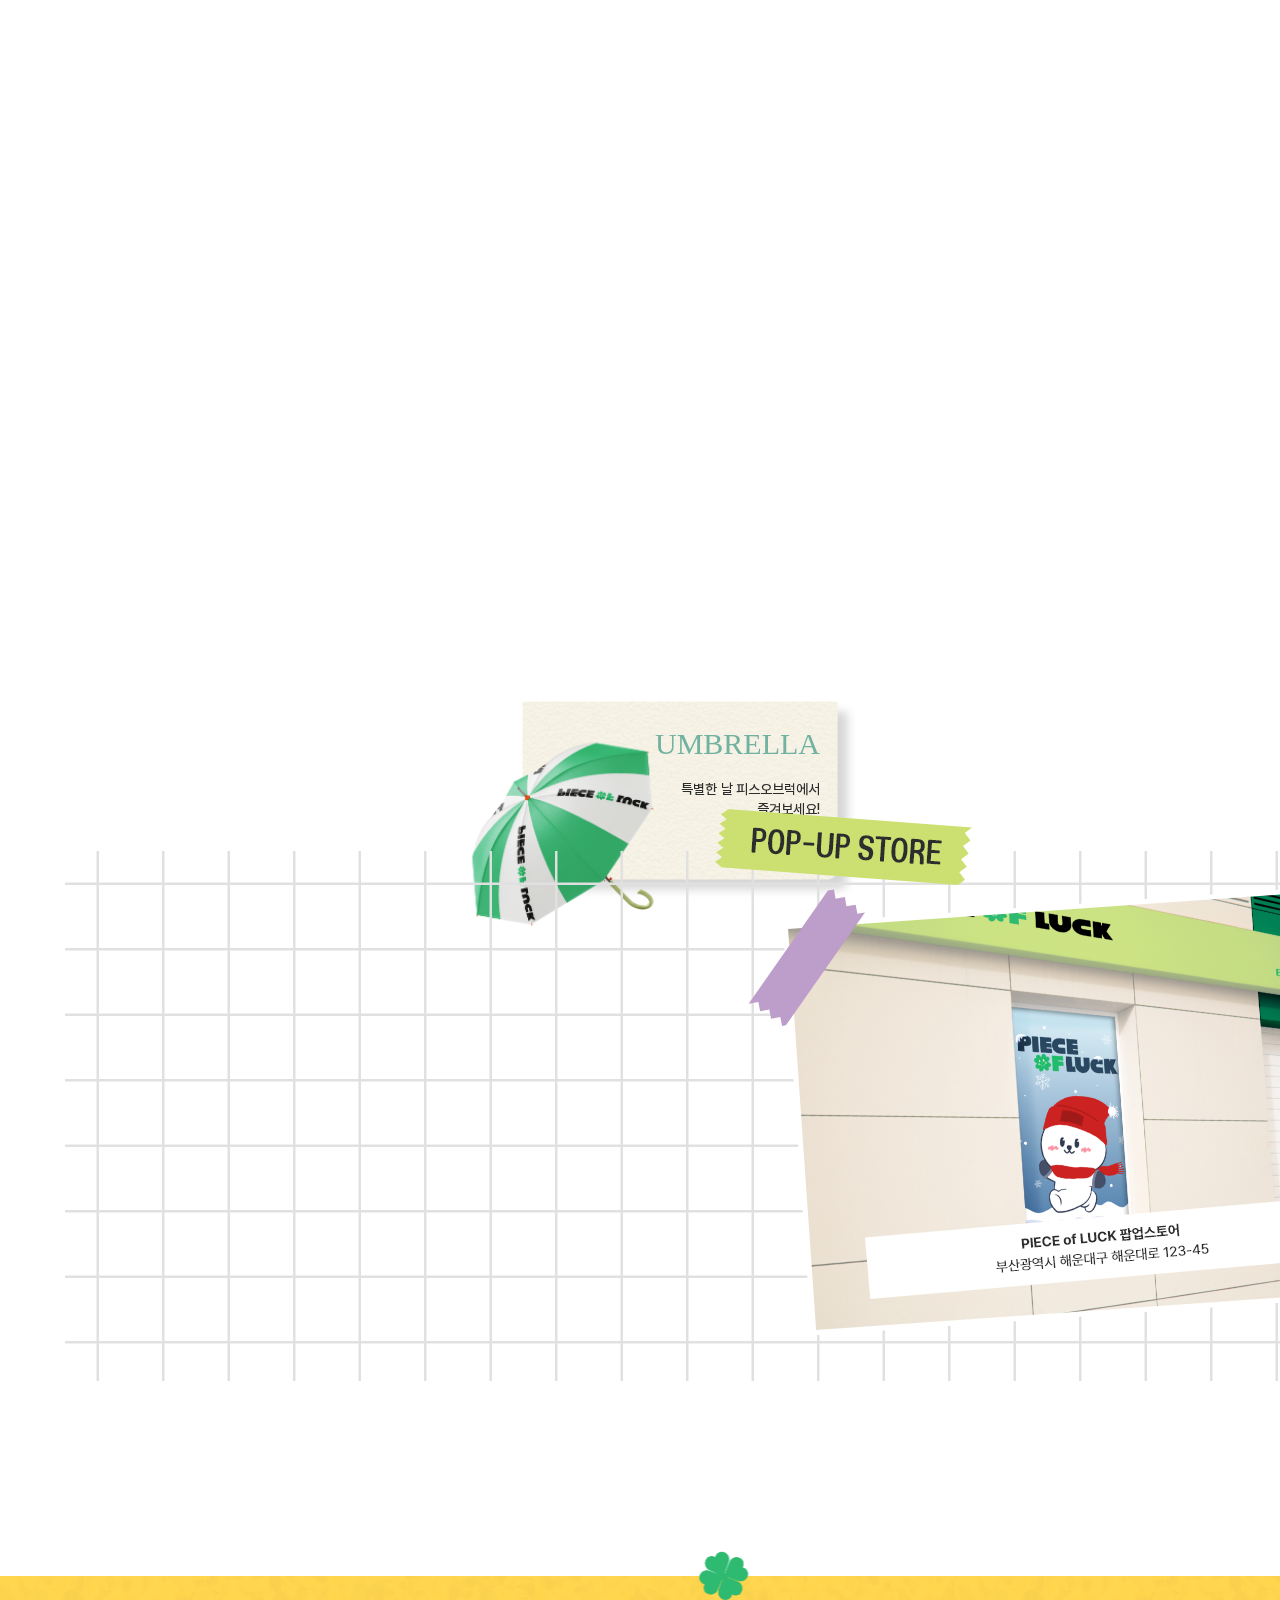
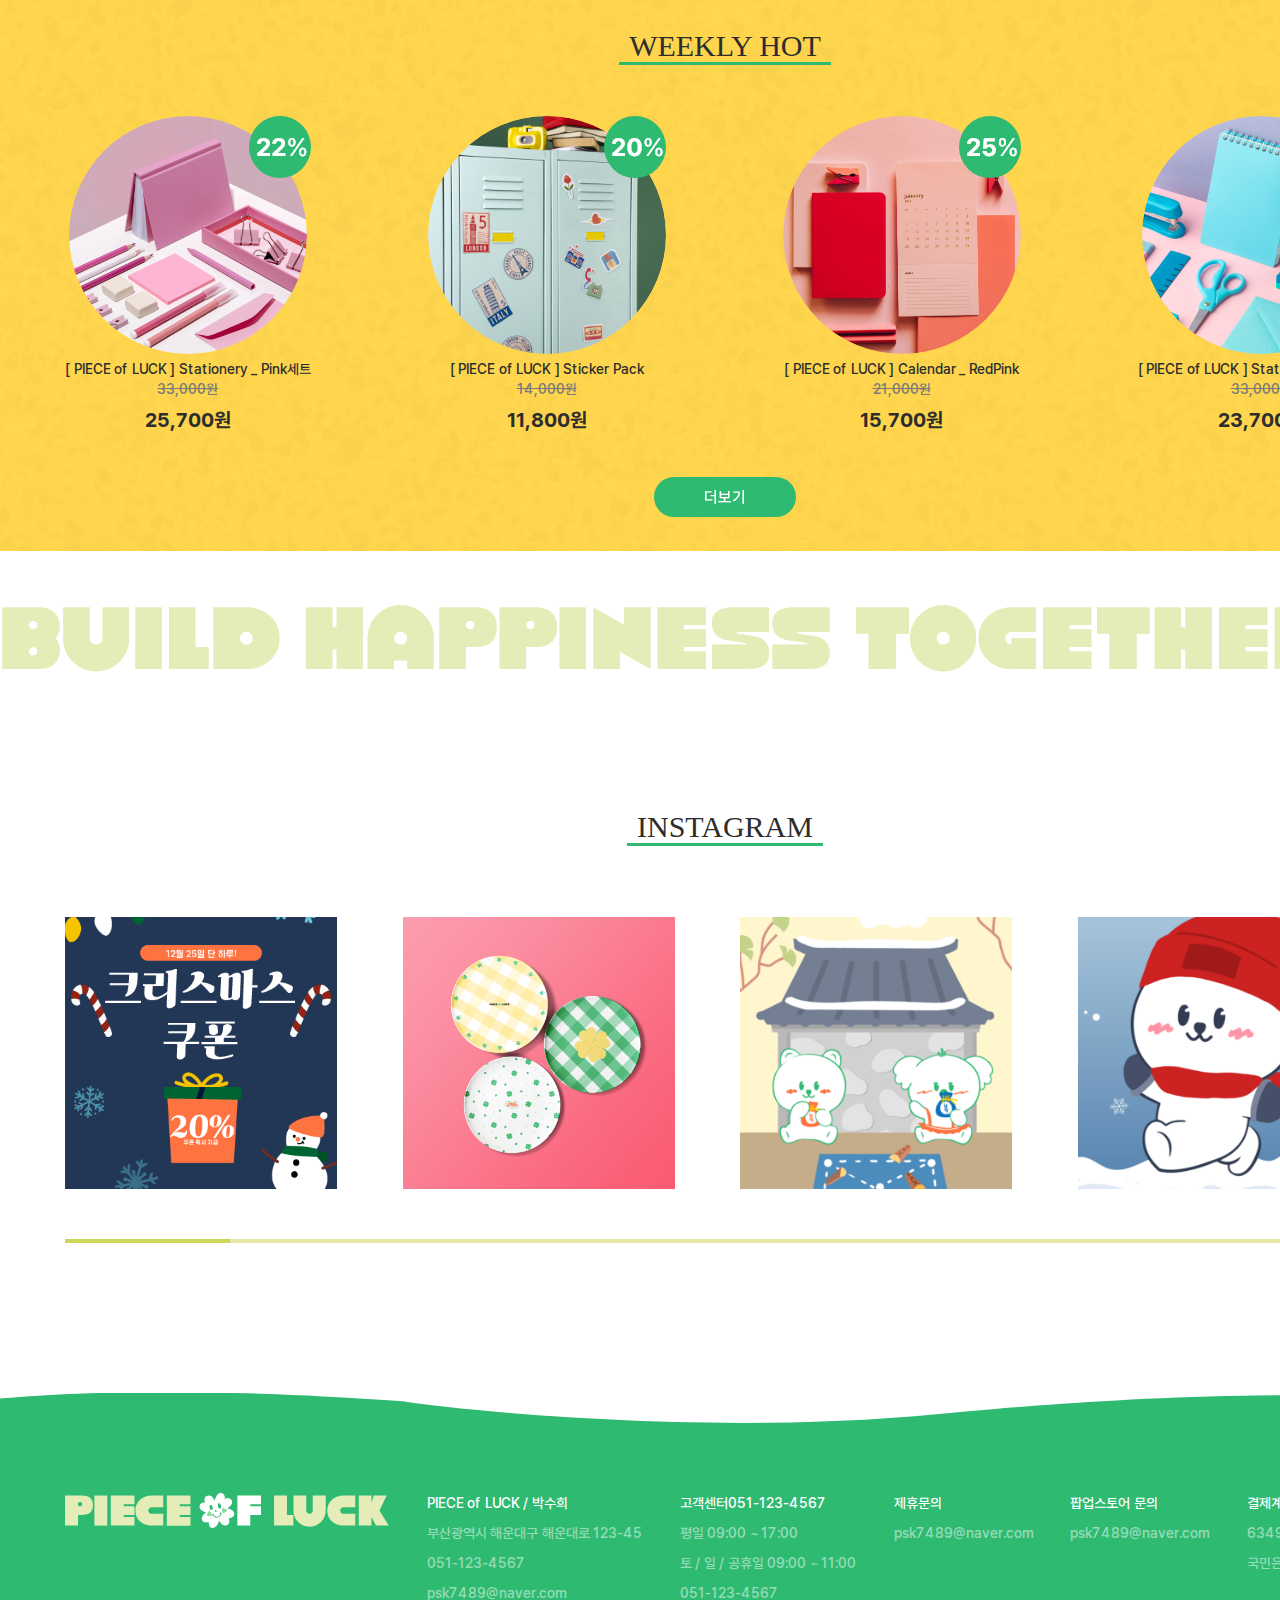
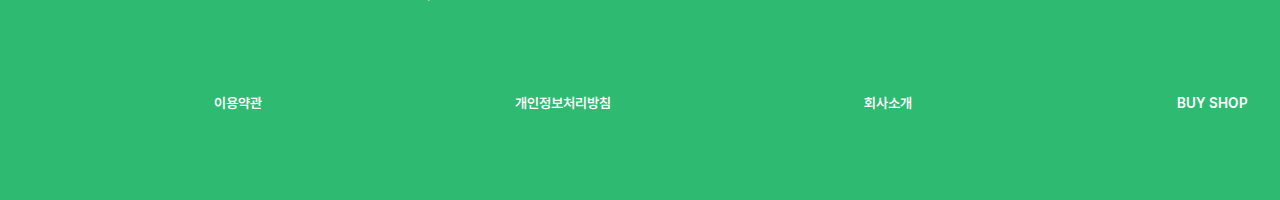
==== commit 71919b6f: "Add files via upload" ====
--- a/index.html
+++ b/index.html
@@ -47,7 +47,7 @@
           </li>
           <li>
             <a href="https://www.instagram.com/" target="_blank">
-              <img src="./img/instargram.png" alt="instargram_icon">
+              <img src="./img/instargram.png" alt="instagram_icon">
             </a>
           </li>
           <li>
@@ -492,7 +492,7 @@
     <div id="slide">
     </div><!--slide-->
     <div id="instargram">
-      <h1><span>INSTARGRAM</span></h1>
+      <h1><span>INSTAGRAM</span></h1>
       <div class="swiper instar">
         <div class="swiper-wrapper">
           <div class="swiper-slide slide">
--- a/css/main_style.css
+++ b/css/main_style.css
@@ -165,7 +165,7 @@
     width: 100%;
     margin: 0 auto;
     background-color: #2eba71;
-    z-index: 99999999;
+    z-index: 9999;
     height: 44px;
     box-sizing: border-box;
     padding-top: 5px;
@@ -1005,24 +1005,29 @@
     font-size: 20px;
     color: #2eba71;
 }
-.popup{
+.popup1, .popup2{
     width: 400px;
-    height: 540px;
     box-shadow: 2px 2px 8px rgba(0,0,0,0.2);
+    background-color: #2d2d2d;
+    text-align: right;
+}
+.popup1 p, .popup2 p{
+    padding: 5px;
+}
+.close, .close_{
+    font-size: 14px;
+    cursor: url(../img/cursor.cur);
+    color: #fff;
+}
+.popup1{
     position: fixed;
     top: 15%;
     left: 15%;
-    background-color: #2d2d2d;
-    z-index: 99999999999999999;
-}
-.popup p{
-    color: #fff;
-    font-size: 20px;
-    font-weight: 700;
-    text-align: right;
-    box-sizing: border-box;
-    padding: 5px;
-}
-.close{
-    width: 30px;
+    z-index: 99999999;
+}
+.popup2{
+    position: fixed;
+    top: 20%;
+    left: 30%;
+    z-index: 999999999;
 }